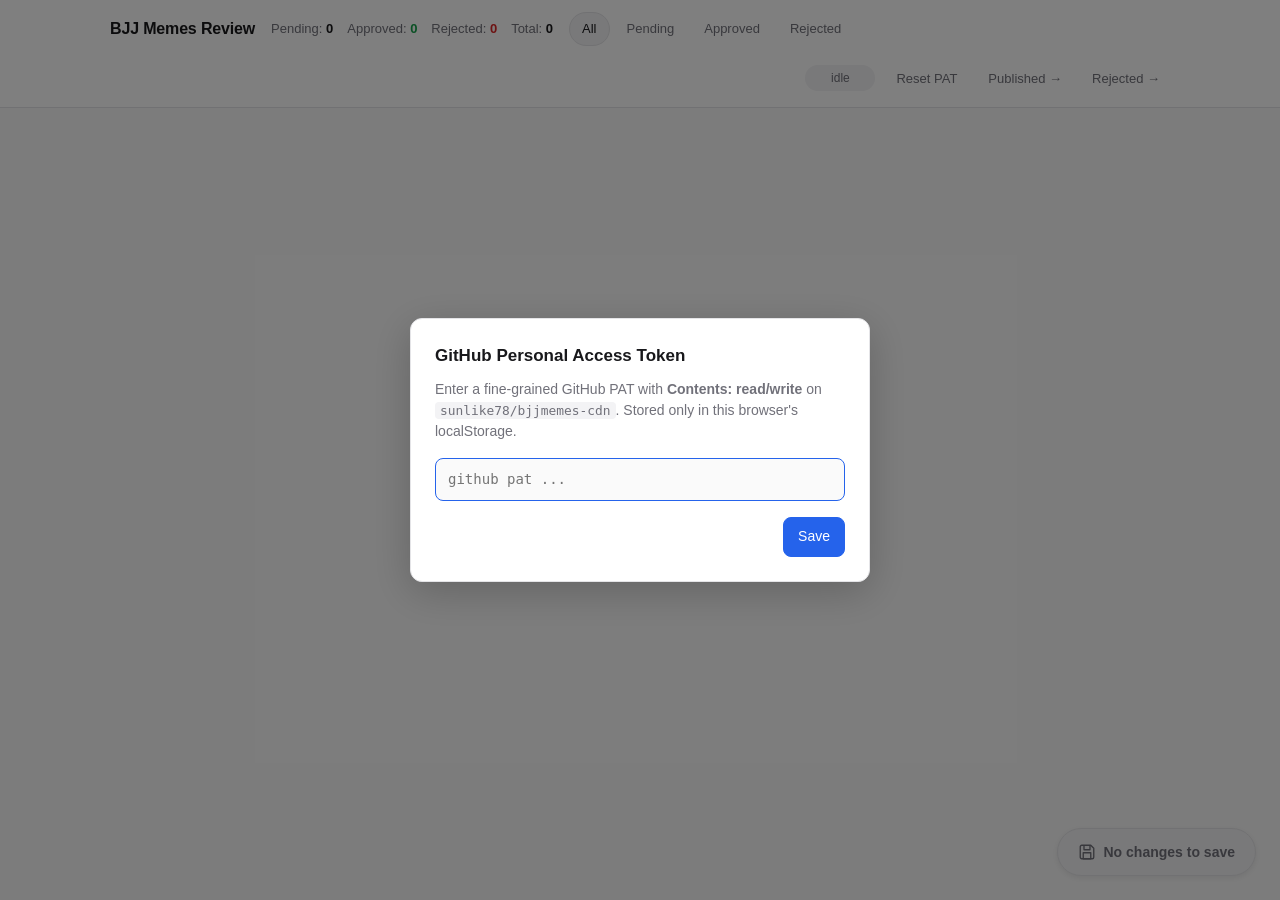
==== docs/index.html @ 1871d7b3 "review gallery: explicit Save button + Published/Rejected pages - index.html/app.js: remove 1.5s aut" ====
<!DOCTYPE html>
<html lang="en">
<head>
<meta charset="UTF-8" />
<meta name="viewport" content="width=device-width, initial-scale=1" />
<meta name="robots" content="noindex, nofollow" />
<title>BJJ Memes Review</title>
<link rel="stylesheet" href="style.css" />
</head>
<body>
<header class="topbar">
  <div class="topbar-inner">
    <h1 class="title">BJJ Memes Review</h1>

    <div class="counters" aria-live="polite">
      <span class="counter" data-counter="pending">Pending: <b id="count-pending">0</b></span>
      <span class="counter" data-counter="approved">Approved: <b id="count-approved">0</b></span>
      <span class="counter" data-counter="rejected">Rejected: <b id="count-rejected">0</b></span>
      <span class="counter" data-counter="total">Total: <b id="count-total">0</b></span>
    </div>

    <div class="filters" role="tablist" aria-label="Filter">
      <button class="filter-btn is-active" data-filter="all" type="button">All</button>
      <button class="filter-btn" data-filter="pending" type="button">Pending</button>
      <button class="filter-btn" data-filter="approved" type="button">Approved</button>
      <button class="filter-btn" data-filter="rejected" type="button">Rejected</button>
    </div>

    <div class="topbar-right">
      <span id="save-status" class="save-status" aria-live="polite">idle</span>
      <button id="reset-pat" class="btn btn-ghost" type="button">Reset PAT</button>
      <a class="nav-link" href="published.html">Published &rarr;</a>
      <a class="nav-link" href="rejected.html">Rejected &rarr;</a>
    </div>
  </div>
</header>

<!-- Floating Save button (FAB) -->
<button id="save-fab" class="save-fab" type="button" disabled aria-live="polite">
  <svg viewBox="0 0 24 24" width="18" height="18" aria-hidden="true">
    <path d="M5 3h12l4 4v12a2 2 0 0 1-2 2H5a2 2 0 0 1-2-2V5a2 2 0 0 1 2-2z"
          fill="none" stroke="currentColor" stroke-width="1.8" stroke-linejoin="round"/>
    <path d="M8 3v6h8V3" fill="none" stroke="currentColor" stroke-width="1.8" stroke-linejoin="round"/>
    <rect x="7" y="13" width="10" height="8" fill="none" stroke="currentColor" stroke-width="1.8" stroke-linejoin="round"/>
  </svg>
  <span id="save-fab-label">No changes to save</span>
</button>

<main id="gallery" class="gallery" aria-live="polite">
  <div class="empty-state" id="empty-state" hidden>
    <p>Loading...</p>
  </div>
</main>

<!-- PAT prompt modal -->
<div id="pat-modal" class="modal" hidden aria-modal="true" role="dialog" aria-labelledby="pat-modal-title">
  <div class="modal-backdrop"></div>
  <div class="modal-card">
    <h2 id="pat-modal-title">GitHub Personal Access Token</h2>
    <p class="modal-body">
      Enter a fine-grained GitHub PAT with <b>Contents: read/write</b>
      on <code>sunlike78/bjjmemes-cdn</code>. Stored only in this browser's localStorage.
    </p>
    <form id="pat-form" autocomplete="off">
      <input type="password" id="pat-input" name="pat" placeholder="github_pat_..." required autocomplete="new-password" spellcheck="false" />
      <div class="modal-actions">
        <button class="btn btn-primary" type="submit">Save</button>
      </div>
    </form>
  </div>
</div>

<!-- Row template -->
<template id="row-template">
  <article class="row" data-id="">
    <div class="row-image">
      <a class="thumb-link" target="_blank" rel="noopener">
        <img class="thumb" loading="lazy" alt="" />
      </a>
    </div>
    <div class="row-body">
      <div class="row-meta">
        <span class="category-badge"></span>
        <span class="status-pill" data-status="pending">
          <span class="status-glyph"></span>
          <span class="status-label"></span>
        </span>
        <span class="row-id"></span>
      </div>
      <pre class="caption"></pre>
      <details class="explanation">
        <summary>Explanation</summary>
        <div class="explanation-body"></div>
      </details>
      <label class="comment-label">
        <span class="sr-only">Comment</span>
        <textarea class="comment" rows="1" placeholder="Comment (optional)"></textarea>
      </label>
      <div class="actions">
        <button class="btn btn-approve" type="button">
          <svg viewBox="0 0 24 24" width="16" height="16" aria-hidden="true"><path d="M5 12l5 5L20 7" fill="none" stroke="currentColor" stroke-width="2.5" stroke-linecap="round" stroke-linejoin="round"/></svg>
          Approve
        </button>
        <button class="btn btn-reject" type="button">
          <svg viewBox="0 0 24 24" width="16" height="16" aria-hidden="true"><path d="M6 6l12 12M18 6L6 18" fill="none" stroke="currentColor" stroke-width="2.5" stroke-linecap="round" stroke-linejoin="round"/></svg>
          Reject
        </button>
      </div>
    </div>
  </article>
</template>

<template id="broken-row-template">
  <article class="row row-broken">
    <div class="row-body">
      <div class="row-meta">
        <span class="status-pill" data-status="broken"><span class="status-glyph">!</span><span class="status-label">broken</span></span>
        <span class="row-id"></span>
      </div>
      <p class="broken-msg">This meme record is malformed and cannot be reviewed.</p>
    </div>
  </article>
</template>

<script type="module" src="app.js"></script>
</body>
</html>
---- docs/style.css ----
:root {
  --bg: #fafafa;
  --surface: #ffffff;
  --surface-2: #f3f3f5;
  --border: #e4e4e7;
  --text: #18181b;
  --text-muted: #71717a;
  --text-faint: #a1a1aa;
  --accent: #2563eb;
  --approve: #16a34a;
  --approve-bg: #dcfce7;
  --reject: #dc2626;
  --reject-bg: #fee2e2;
  --pending: #71717a;
  --pending-bg: #e4e4e7;
  --danger: #dc2626;
  --shadow: 0 1px 3px rgba(0,0,0,0.06), 0 1px 2px rgba(0,0,0,0.04);
  --radius: 10px;
  --row-gap: 28px;
}

@media (prefers-color-scheme: dark) {
  :root {
    --bg: #0b0b0d;
    --surface: #15151a;
    --surface-2: #1e1e24;
    --border: #2a2a32;
    --text: #e6e6ea;
    --text-muted: #9a9aa3;
    --text-faint: #6b6b74;
    --accent: #60a5fa;
    --approve: #4ade80;
    --approve-bg: #14351f;
    --reject: #f87171;
    --reject-bg: #3a1414;
    --pending: #9a9aa3;
    --pending-bg: #2a2a32;
    --shadow: 0 1px 3px rgba(0,0,0,0.5);
  }
}

* { box-sizing: border-box; }
html, body { margin: 0; padding: 0; }
body {
  font-family: -apple-system, BlinkMacSystemFont, "Segoe UI", Roboto, Helvetica, Arial, sans-serif;
  background: var(--bg);
  color: var(--text);
  line-height: 1.5;
  -webkit-font-smoothing: antialiased;
}

.sr-only {
  position: absolute; width: 1px; height: 1px; padding: 0; margin: -1px;
  overflow: hidden; clip: rect(0,0,0,0); white-space: nowrap; border: 0;
}

/* Top bar */
.topbar {
  position: sticky;
  top: 0;
  z-index: 50;
  background: color-mix(in srgb, var(--surface) 92%, transparent);
  backdrop-filter: saturate(180%) blur(8px);
  -webkit-backdrop-filter: saturate(180%) blur(8px);
  border-bottom: 1px solid var(--border);
}
.topbar-inner {
  max-width: 1100px;
  margin: 0 auto;
  padding: 12px 20px;
  display: flex;
  align-items: center;
  flex-wrap: wrap;
  gap: 16px;
}
.title {
  margin: 0;
  font-size: 16px;
  font-weight: 600;
  letter-spacing: -0.01em;
}
.counters {
  display: flex;
  gap: 14px;
  font-size: 13px;
  color: var(--text-muted);
  flex-wrap: wrap;
}
.counter b { color: var(--text); font-weight: 600; }
.counter[data-counter="approved"] b { color: var(--approve); }
.counter[data-counter="rejected"] b { color: var(--reject); }

.filters { display: flex; gap: 4px; }
.filter-btn {
  font: inherit;
  font-size: 13px;
  padding: 6px 12px;
  background: transparent;
  color: var(--text-muted);
  border: 1px solid transparent;
  border-radius: 999px;
  cursor: pointer;
  min-height: 32px;
}
.filter-btn:hover { background: var(--surface-2); color: var(--text); }
.filter-btn.is-active {
  background: var(--surface-2);
  color: var(--text);
  border-color: var(--border);
}

.topbar-right {
  margin-left: auto;
  display: flex;
  align-items: center;
  gap: 10px;
}

.save-status {
  font-size: 12px;
  color: var(--text-muted);
  font-variant-numeric: tabular-nums;
  padding: 4px 10px;
  background: var(--surface-2);
  border-radius: 999px;
  min-width: 70px;
  text-align: center;
}
.save-status[data-state="saved"] { color: var(--approve); }
.save-status[data-state="saving"] { color: var(--accent); }
.save-status[data-state="offline"] { color: var(--text-muted); }
.save-status[data-state="error"] { color: var(--reject); }

/* Buttons */
.btn {
  font: inherit;
  font-size: 14px;
  font-weight: 500;
  border-radius: 8px;
  border: 1px solid var(--border);
  background: var(--surface);
  color: var(--text);
  padding: 8px 14px;
  min-height: 40px;
  display: inline-flex;
  align-items: center;
  gap: 6px;
  cursor: pointer;
  transition: background 0.12s, border-color 0.12s, color 0.12s;
}
.btn:hover { background: var(--surface-2); }
.btn:active { transform: translateY(1px); }
.btn:disabled { opacity: 0.55; cursor: not-allowed; }
.btn-primary {
  background: var(--accent);
  color: #fff;
  border-color: var(--accent);
}
.btn-primary:hover { filter: brightness(1.05); background: var(--accent); }
.btn-ghost {
  background: transparent;
  border-color: transparent;
  color: var(--text-muted);
  min-height: 32px;
  padding: 6px 10px;
  font-size: 13px;
}
.btn-ghost:hover { background: var(--surface-2); color: var(--text); }

/* Gallery */
.gallery {
  max-width: 1100px;
  margin: 0 auto;
  padding: 24px 20px 120px;
  display: flex;
  flex-direction: column;
  gap: var(--row-gap);
}
.empty-state {
  padding: 64px 20px;
  text-align: center;
  color: var(--text-muted);
  background: var(--surface);
  border: 1px solid var(--border);
  border-radius: var(--radius);
}
.empty-state code {
  background: var(--surface-2);
  padding: 2px 6px;
  border-radius: 4px;
  font-size: 0.9em;
}

/* Row */
.row {
  display: grid;
  grid-template-columns: 35% 65%;
  gap: 24px;
  background: var(--surface);
  border: 1px solid var(--border);
  border-radius: var(--radius);
  padding: 18px;
  box-shadow: var(--shadow);
}
.row[data-status="approved"] { border-left: 3px solid var(--approve); }
.row[data-status="rejected"] { border-left: 3px solid var(--reject); }
.row[data-hidden="true"] { display: none; }

.row-image {
  align-self: start;
}
.thumb-link {
  display: block;
  border-radius: 8px;
  overflow: hidden;
  background: var(--surface-2);
  aspect-ratio: 1 / 1;
}
.thumb {
  width: 100%;
  height: 100%;
  object-fit: cover;
  display: block;
  transition: transform 0.2s;
}
.thumb-link:hover .thumb { transform: scale(1.02); }

.row-body {
  min-width: 0;
  display: flex;
  flex-direction: column;
  gap: 12px;
}
.row-meta {
  display: flex;
  align-items: center;
  gap: 10px;
  flex-wrap: wrap;
}
.category-badge {
  font-size: 11px;
  text-transform: uppercase;
  letter-spacing: 0.04em;
  color: var(--text-muted);
  background: var(--surface-2);
  padding: 3px 8px;
  border-radius: 4px;
  font-weight: 500;
}
.category-badge:empty { display: none; }
.row-id {
  font-size: 11px;
  color: var(--text-faint);
  font-family: ui-monospace, SFMono-Regular, "SF Mono", Menlo, Consolas, monospace;
  margin-left: auto;
}

.status-pill {
  display: inline-flex;
  align-items: center;
  gap: 4px;
  font-size: 12px;
  font-weight: 500;
  padding: 3px 10px;
  border-radius: 999px;
  background: var(--pending-bg);
  color: var(--pending);
  text-transform: lowercase;
}
.status-pill[data-status="approved"] { background: var(--approve-bg); color: var(--approve); }
.status-pill[data-status="rejected"] { background: var(--reject-bg); color: var(--reject); }
.status-pill[data-status="broken"] { background: var(--reject-bg); color: var(--reject); }
.status-glyph { font-weight: 700; line-height: 1; }

.caption {
  font-family: ui-monospace, SFMono-Regular, "SF Mono", Menlo, Consolas, monospace;
  font-size: 13px;
  white-space: pre-wrap;
  word-break: break-word;
  margin: 0;
  padding: 12px 14px;
  background: var(--surface-2);
  border-radius: 8px;
  line-height: 1.55;
}
.caption .hashtag { color: var(--text-faint); }

.explanation {
  font-size: 13px;
  color: var(--text-muted);
}
.explanation summary {
  cursor: pointer;
  color: var(--text-muted);
  user-select: none;
  padding: 4px 0;
  min-height: 32px;
  display: inline-flex;
  align-items: center;
}
.explanation summary:hover { color: var(--text); }
.explanation-body {
  padding: 8px 0 4px;
  color: var(--text);
  line-height: 1.55;
  white-space: pre-wrap;
}

.comment-label { display: block; }
.comment {
  width: 100%;
  font: inherit;
  font-size: 14px;
  padding: 10px 12px;
  border: 1px solid var(--border);
  border-radius: 8px;
  background: var(--surface);
  color: var(--text);
  resize: none;
  overflow: hidden;
  min-height: 40px;
  line-height: 1.5;
  transition: border-color 0.12s;
}
.comment:focus {
  outline: none;
  border-color: var(--accent);
}

.actions {
  display: flex;
  gap: 8px;
  flex-wrap: wrap;
}
.btn-approve {
  border-color: color-mix(in srgb, var(--approve) 30%, var(--border));
  color: var(--approve);
}
.btn-approve:hover { background: var(--approve-bg); }
.btn-approve.is-active {
  background: var(--approve);
  color: #fff;
  border-color: var(--approve);
}
.btn-reject {
  border-color: color-mix(in srgb, var(--reject) 30%, var(--border));
  color: var(--reject);
}
.btn-reject:hover { background: var(--reject-bg); }
.btn-reject.is-active {
  background: var(--reject);
  color: #fff;
  border-color: var(--reject);
}

.row-broken { grid-template-columns: 1fr; }
.broken-msg { color: var(--reject); font-size: 14px; margin: 0; }

/* Mobile */
@media (max-width: 720px) {
  .topbar-inner { padding: 10px 14px; gap: 10px; }
  .title { flex-basis: 100%; font-size: 15px; }
  .counters { font-size: 12px; gap: 10px; flex-basis: 100%; }
  .topbar-right { margin-left: 0; }
  .gallery { padding: 16px 14px 60px; gap: 20px; }
  .row {
    grid-template-columns: 1fr;
    padding: 14px;
    gap: 14px;
  }
  .row-id { margin-left: 0; }
  .thumb-link { max-width: 420px; margin: 0 auto; }
}

/* Modal */
.modal {
  position: fixed;
  inset: 0;
  z-index: 100;
  display: flex;
  align-items: center;
  justify-content: center;
  padding: 20px;
}
.modal[hidden] { display: none; }
.modal-backdrop {
  position: absolute;
  inset: 0;
  background: rgba(0,0,0,0.5);
}
.modal-card {
  position: relative;
  background: var(--surface);
  border: 1px solid var(--border);
  border-radius: 12px;
  padding: 24px;
  max-width: 460px;
  width: 100%;
  box-shadow: 0 10px 40px rgba(0,0,0,0.2);
}
.modal-card h2 { margin: 0 0 10px; font-size: 17px; }
.modal-body { margin: 0 0 16px; color: var(--text-muted); font-size: 14px; }
.modal-body code { background: var(--surface-2); padding: 1px 5px; border-radius: 4px; font-size: 0.92em; }
#pat-input {
  width: 100%;
  padding: 10px 12px;
  font: inherit;
  font-size: 14px;
  font-family: ui-monospace, SFMono-Regular, "SF Mono", Menlo, Consolas, monospace;
  border: 1px solid var(--border);
  border-radius: 8px;
  background: var(--bg);
  color: var(--text);
}
#pat-input:focus { outline: none; border-color: var(--accent); }
.modal-actions {
  display: flex;
  justify-content: flex-end;
  gap: 8px;
  margin-top: 16px;
}

/* ------ Nav links in header ------ */
.nav-link {
  font-size: 13px;
  color: var(--text-muted);
  text-decoration: none;
  padding: 6px 10px;
  border-radius: 6px;
  min-height: 32px;
  display: inline-flex;
  align-items: center;
}
.nav-link:hover { background: var(--surface-2); color: var(--text); }

/* ------ Floating Save button ------ */
.save-fab {
  position: fixed;
  right: 24px;
  bottom: 24px;
  z-index: 80;
  font: inherit;
  font-size: 14px;
  font-weight: 600;
  padding: 12px 20px;
  min-height: 48px;
  border-radius: 999px;
  border: 1px solid var(--accent);
  background: var(--accent);
  color: #fff;
  cursor: pointer;
  display: inline-flex;
  align-items: center;
  gap: 8px;
  box-shadow: 0 6px 20px rgba(0,0,0,0.22), 0 2px 6px rgba(0,0,0,0.14);
  transition: transform 0.12s, filter 0.12s, background 0.12s, border-color 0.12s, opacity 0.12s;
}
.save-fab:hover:not(:disabled) { filter: brightness(1.05); transform: translateY(-1px); }
.save-fab:active:not(:disabled) { transform: translateY(0); }
.save-fab:disabled {
  background: var(--surface-2);
  color: var(--text-muted);
  border-color: var(--border);
  box-shadow: 0 2px 6px rgba(0,0,0,0.08);
  cursor: not-allowed;
}
.save-fab[data-state="saving"] {
  background: var(--surface-2);
  color: var(--accent);
  border-color: var(--accent);
}
.save-fab[data-state="offline"] {
  background: var(--pending-bg);
  color: var(--text-muted);
  border-color: var(--border);
}

.save-status[data-state="dirty"] { color: var(--accent); }

@media (max-width: 720px) {
  .save-fab {
    right: 12px;
    bottom: 12px;
    padding: 10px 14px;
    font-size: 13px;
    min-height: 44px;
  }
}

/* ------ Grid layout shared by published.html / rejected.html ------ */
.gallery-grid {
  display: grid;
  grid-template-columns: repeat(2, minmax(0, 1fr));
  gap: 24px;
}
@media (max-width: 820px) {
  .gallery-grid { grid-template-columns: 1fr; gap: 18px; }
}

/* ------ Card (used by published + rejected pages) ------ */
.card {
  background: var(--surface);
  border: 1px solid var(--border);
  border-radius: var(--radius);
  box-shadow: var(--shadow);
  overflow: hidden;
  display: flex;
  flex-direction: column;
}
.card-thumb-link {
  display: block;
  background: var(--surface-2);
  aspect-ratio: 1 / 1;
  overflow: hidden;
}
.card-thumb {
  width: 100%;
  height: 100%;
  object-fit: cover;
  display: block;
  transition: transform 0.2s;
}
.card-thumb-link:hover .card-thumb { transform: scale(1.02); }
.card-body {
  padding: 14px 16px 16px;
  display: flex;
  flex-direction: column;
  gap: 10px;
  min-width: 0;
}
.card-meta {
  display: flex;
  align-items: center;
  gap: 10px;
  flex-wrap: wrap;
}
.card-posted,
.card-rejected-at {
  font-size: 12px;
  color: var(--text-muted);
}
.card-rejected { border-left: 3px solid var(--reject); }

.card-links {
  display: flex;
  align-items: center;
  gap: 12px;
  flex-wrap: wrap;
  font-size: 12px;
  color: var(--text-muted);
}
.permalink {
  display: inline-flex;
  align-items: center;
  gap: 5px;
  color: var(--accent);
  text-decoration: none;
  font-weight: 500;
}
.permalink:hover { text-decoration: underline; }
.card-id {
  font-family: ui-monospace, SFMono-Regular, "SF Mono", Menlo, Consolas, monospace;
  font-size: 11px;
  color: var(--text-faint);
  margin-left: auto;
}

.caption-collapsible {
  cursor: text;
  max-height: none;
}
.caption-collapsible[data-collapsed="true"] {
  display: -webkit-box;
  -webkit-line-clamp: 2;
  -webkit-box-orient: vertical;
  overflow: hidden;
  cursor: pointer;
}
.caption-toggle {
  align-self: flex-start;
  font-size: 12px;
  padding: 4px 8px;
  min-height: 28px;
}

/* ------ Rejection comment box ------ */
.rejection-box {
  background: var(--reject-bg);
  border: 1px solid color-mix(in srgb, var(--reject) 40%, var(--border));
  border-left: 3px solid var(--reject);
  border-radius: 8px;
  padding: 10px 12px;
  color: var(--reject);
}
.rejection-label {
  font-size: 11px;
  text-transform: uppercase;
  letter-spacing: 0.05em;
  font-weight: 600;
  color: var(--reject);
  opacity: 0.85;
  margin-bottom: 4px;
}
.rejection-text {
  font-size: 13px;
  color: var(--text);
  white-space: pre-wrap;
  word-break: break-word;
}

/* ------ History / timeline ------ */
.history { font-size: 13px; color: var(--text-muted); }
.history summary {
  cursor: pointer;
  color: var(--text-muted);
  user-select: none;
  padding: 4px 0;
  min-height: 32px;
  display: inline-flex;
  align-items: center;
}
.history summary:hover { color: var(--text); }

.timeline {
  list-style: none;
  padding: 10px 0 4px 4px;
  margin: 0;
  position: relative;
}
.timeline::before {
  content: "";
  position: absolute;
  left: 9px;
  top: 14px;
  bottom: 6px;
  width: 2px;
  background: var(--border);
  border-radius: 1px;
}
.timeline-item {
  position: relative;
  padding: 6px 0 10px 28px;
  min-height: 28px;
}
.timeline-dot {
  position: absolute;
  left: 4px;
  top: 10px;
  width: 12px;
  height: 12px;
  border-radius: 50%;
  background: var(--surface);
  border: 2px solid var(--pending);
  box-sizing: border-box;
  z-index: 1;
}
.timeline-item[data-event="generated"] .timeline-dot { border-color: var(--accent); }
.timeline-item[data-event="approved_by_user"] .timeline-dot { border-color: var(--approve); background: var(--approve); }
.timeline-item[data-event="rejected_by_user"] .timeline-dot { border-color: var(--reject); background: var(--reject); }
.timeline-item[data-event="posted"] .timeline-dot { border-color: var(--accent); background: var(--accent); }
.timeline-item[data-event="failed"] .timeline-dot { border-color: var(--reject); }

.timeline-body { display: flex; flex-direction: column; gap: 2px; }
.timeline-row {
  display: flex;
  gap: 8px;
  align-items: baseline;
  flex-wrap: wrap;
}
.timeline-event { color: var(--text); font-weight: 500; font-size: 13px; }
.timeline-rel { color: var(--text-faint); font-size: 12px; }
.timeline-ts {
  font-family: ui-monospace, SFMono-Regular, "SF Mono", Menlo, Consolas, monospace;
  font-size: 11px;
  color: var(--text-faint);
}
.timeline-extra {
  font-size: 12px;
  color: var(--text-muted);
  white-space: pre-wrap;
  word-break: break-word;
}
.timeline-extra:empty { display: none; }
.timeline-empty {
  list-style: none;
  padding: 6px 0 6px 28px;
  color: var(--text-faint);
  font-size: 12px;
}
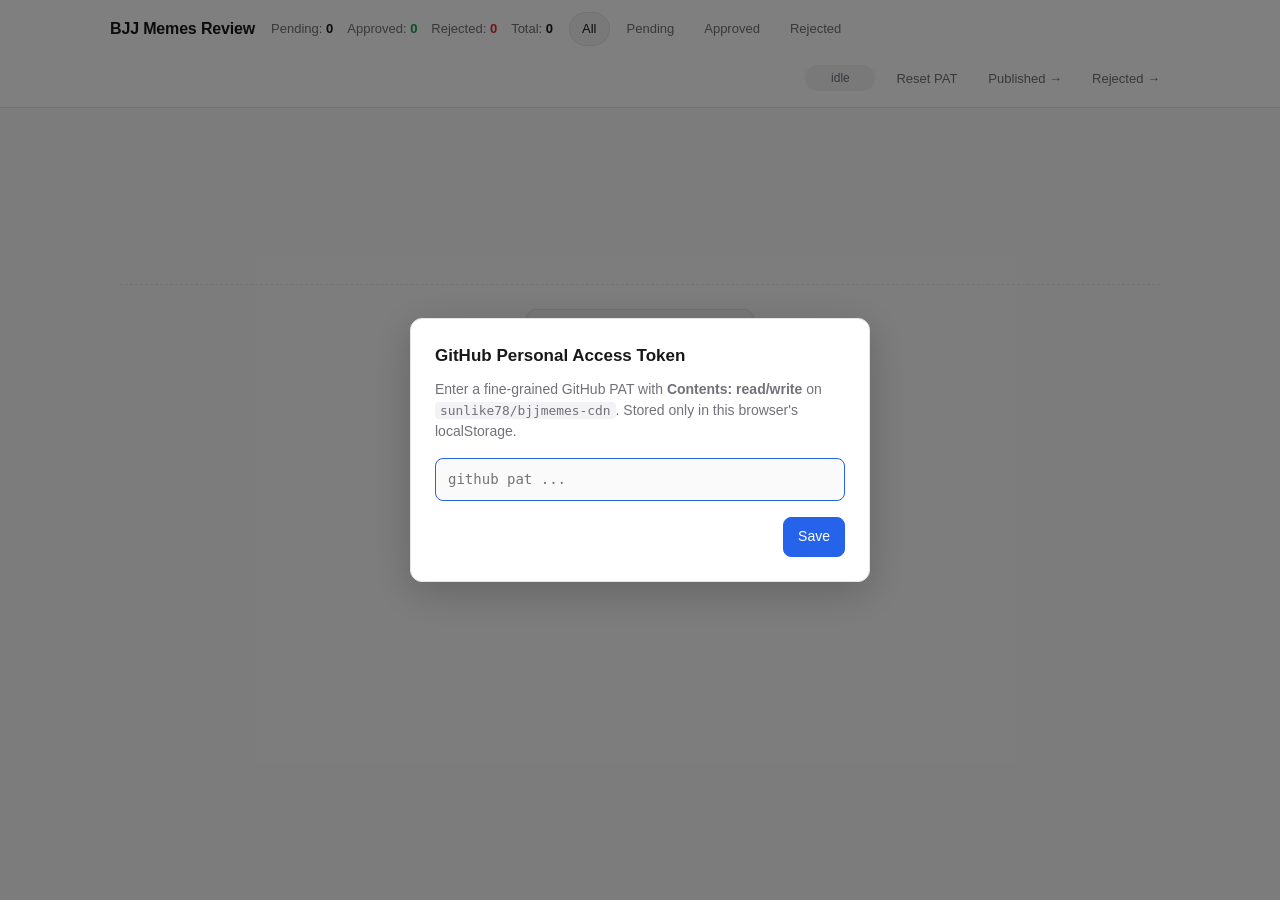
==== commit 935f3877: "review: inline Save button at bottom of list (no longer floating)" ====
--- a/docs/index.html
+++ b/docs/index.html
@@ -35,22 +35,24 @@
   </div>
 </header>
 
-<!-- Floating Save button (FAB) -->
-<button id="save-fab" class="save-fab" type="button" disabled aria-live="polite">
-  <svg viewBox="0 0 24 24" width="18" height="18" aria-hidden="true">
-    <path d="M5 3h12l4 4v12a2 2 0 0 1-2 2H5a2 2 0 0 1-2-2V5a2 2 0 0 1 2-2z"
-          fill="none" stroke="currentColor" stroke-width="1.8" stroke-linejoin="round"/>
-    <path d="M8 3v6h8V3" fill="none" stroke="currentColor" stroke-width="1.8" stroke-linejoin="round"/>
-    <rect x="7" y="13" width="10" height="8" fill="none" stroke="currentColor" stroke-width="1.8" stroke-linejoin="round"/>
-  </svg>
-  <span id="save-fab-label">No changes to save</span>
-</button>
-
 <main id="gallery" class="gallery" aria-live="polite">
   <div class="empty-state" id="empty-state" hidden>
     <p>Loading...</p>
   </div>
 </main>
+
+<!-- Inline Save button — appears at the bottom of the list -->
+<section class="save-bar" aria-live="polite">
+  <button id="save-fab" class="save-inline-btn" type="button" disabled>
+    <svg viewBox="0 0 24 24" width="20" height="20" aria-hidden="true">
+      <path d="M5 3h12l4 4v12a2 2 0 0 1-2 2H5a2 2 0 0 1-2-2V5a2 2 0 0 1 2-2z"
+            fill="none" stroke="currentColor" stroke-width="1.8" stroke-linejoin="round"/>
+      <path d="M8 3v6h8V3" fill="none" stroke="currentColor" stroke-width="1.8" stroke-linejoin="round"/>
+      <rect x="7" y="13" width="10" height="8" fill="none" stroke="currentColor" stroke-width="1.8" stroke-linejoin="round"/>
+    </svg>
+    <span id="save-fab-label">No changes to save</span>
+  </button>
+</section>
 
 <!-- PAT prompt modal -->
 <div id="pat-modal" class="modal" hidden aria-modal="true" role="dialog" aria-labelledby="pat-modal-title">
--- a/docs/style.css
+++ b/docs/style.css
@@ -433,43 +433,47 @@
 }
 .nav-link:hover { background: var(--surface-2); color: var(--text); }
 
-/* ------ Floating Save button ------ */
-.save-fab {
-  position: fixed;
-  right: 24px;
-  bottom: 24px;
-  z-index: 80;
+/* ------ Inline Save bar (at bottom of list) ------ */
+.save-bar {
+  max-width: 1040px;
+  margin: 32px auto 64px;
+  padding: 24px;
+  display: flex;
+  justify-content: center;
+  border-top: 1px dashed var(--border);
+}
+.save-inline-btn {
   font: inherit;
-  font-size: 14px;
+  font-size: 15px;
   font-weight: 600;
-  padding: 12px 20px;
-  min-height: 48px;
-  border-radius: 999px;
+  padding: 14px 28px;
+  min-height: 52px;
+  border-radius: 10px;
   border: 1px solid var(--accent);
   background: var(--accent);
   color: #fff;
   cursor: pointer;
   display: inline-flex;
   align-items: center;
-  gap: 8px;
-  box-shadow: 0 6px 20px rgba(0,0,0,0.22), 0 2px 6px rgba(0,0,0,0.14);
-  transition: transform 0.12s, filter 0.12s, background 0.12s, border-color 0.12s, opacity 0.12s;
-}
-.save-fab:hover:not(:disabled) { filter: brightness(1.05); transform: translateY(-1px); }
-.save-fab:active:not(:disabled) { transform: translateY(0); }
-.save-fab:disabled {
+  gap: 10px;
+  box-shadow: 0 2px 8px rgba(0,0,0,0.18);
+  transition: transform 0.12s, filter 0.12s, background 0.12s, border-color 0.12s;
+}
+.save-inline-btn:hover:not(:disabled) { filter: brightness(1.05); transform: translateY(-1px); }
+.save-inline-btn:active:not(:disabled) { transform: translateY(0); }
+.save-inline-btn:disabled {
   background: var(--surface-2);
   color: var(--text-muted);
   border-color: var(--border);
-  box-shadow: 0 2px 6px rgba(0,0,0,0.08);
+  box-shadow: 0 1px 4px rgba(0,0,0,0.06);
   cursor: not-allowed;
 }
-.save-fab[data-state="saving"] {
+.save-inline-btn[data-state="saving"] {
   background: var(--surface-2);
   color: var(--accent);
   border-color: var(--accent);
 }
-.save-fab[data-state="offline"] {
+.save-inline-btn[data-state="offline"] {
   background: var(--pending-bg);
   color: var(--text-muted);
   border-color: var(--border);
@@ -478,12 +482,13 @@
 .save-status[data-state="dirty"] { color: var(--accent); }
 
 @media (max-width: 720px) {
-  .save-fab {
-    right: 12px;
-    bottom: 12px;
-    padding: 10px 14px;
-    font-size: 13px;
-    min-height: 44px;
+  .save-bar { margin: 20px auto 40px; padding: 16px; }
+  .save-inline-btn {
+    padding: 12px 20px;
+    font-size: 14px;
+    min-height: 46px;
+    width: 100%;
+    justify-content: center;
   }
 }
 
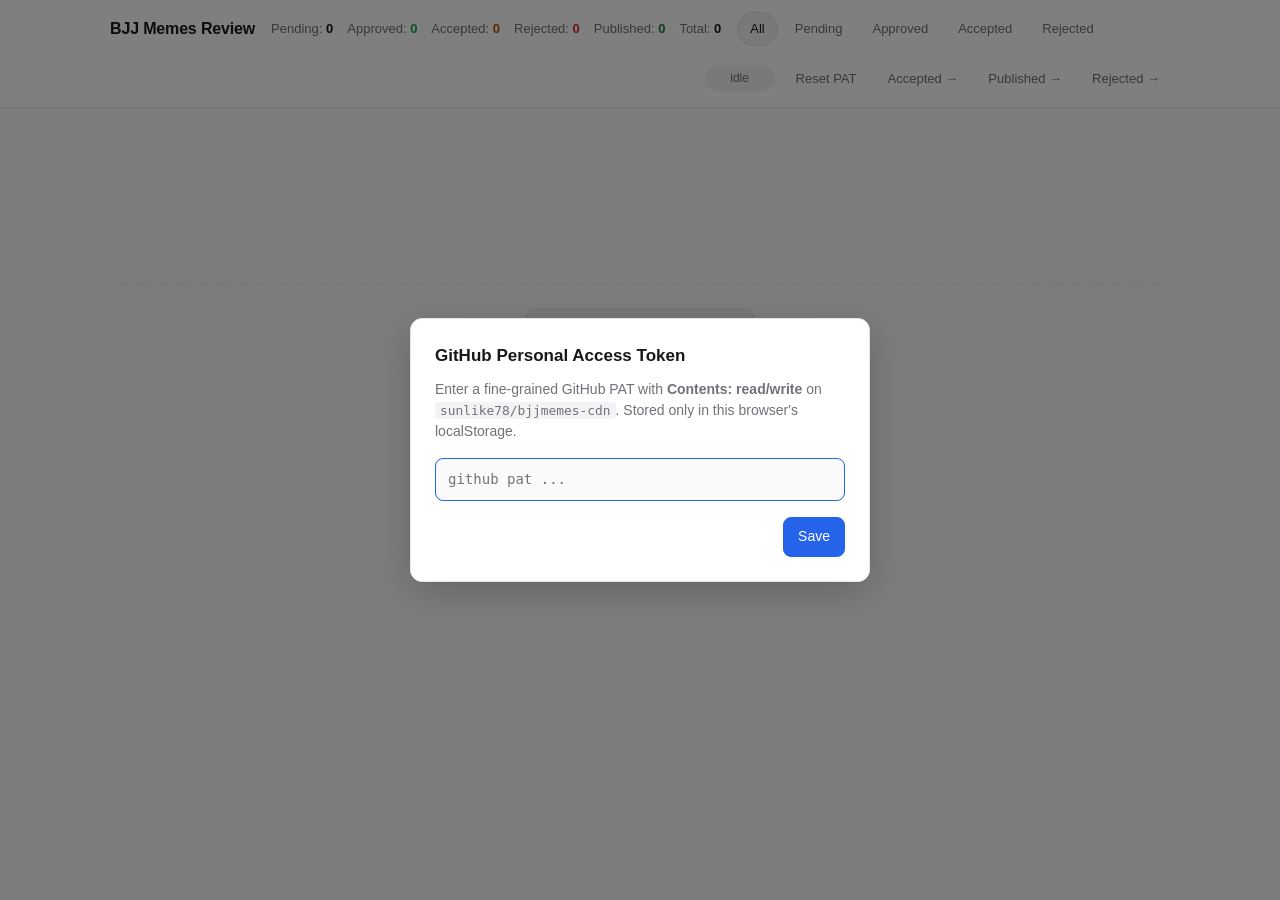
==== commit cbcfc6fa: "fix(review): persist status after review_apply + new Accepted page Page 1 used to collapse every act" ====
--- a/docs/index.html
+++ b/docs/index.html
@@ -15,7 +15,9 @@
     <div class="counters" aria-live="polite">
       <span class="counter" data-counter="pending">Pending: <b id="count-pending">0</b></span>
       <span class="counter" data-counter="approved">Approved: <b id="count-approved">0</b></span>
+      <span class="counter" data-counter="accepted">Accepted: <b id="count-accepted">0</b></span>
       <span class="counter" data-counter="rejected">Rejected: <b id="count-rejected">0</b></span>
+      <span class="counter" data-counter="published">Published: <b id="count-published">0</b></span>
       <span class="counter" data-counter="total">Total: <b id="count-total">0</b></span>
     </div>
 
@@ -23,12 +25,15 @@
       <button class="filter-btn is-active" data-filter="all" type="button">All</button>
       <button class="filter-btn" data-filter="pending" type="button">Pending</button>
       <button class="filter-btn" data-filter="approved" type="button">Approved</button>
+      <button class="filter-btn" data-filter="accepted" type="button">Accepted</button>
       <button class="filter-btn" data-filter="rejected" type="button">Rejected</button>
+      <button class="filter-btn" data-filter="published" type="button" hidden>Published</button>
     </div>
 
     <div class="topbar-right">
       <span id="save-status" class="save-status" aria-live="polite">idle</span>
       <button id="reset-pat" class="btn btn-ghost" type="button">Reset PAT</button>
+      <a class="nav-link" href="accepted.html">Accepted &rarr;</a>
       <a class="nav-link" href="published.html">Published &rarr;</a>
       <a class="nav-link" href="rejected.html">Rejected &rarr;</a>
     </div>
@@ -108,6 +113,7 @@
           Reject
         </button>
       </div>
+      <div class="readonly-info" hidden></div>
     </div>
   </article>
 </template>
--- a/docs/style.css
+++ b/docs/style.css
@@ -11,6 +11,10 @@
   --approve-bg: #dcfce7;
   --reject: #dc2626;
   --reject-bg: #fee2e2;
+  --accepted: #b45309;
+  --accepted-bg: #fef3c7;
+  --published: #15803d;
+  --published-bg: #dcfce7;
   --pending: #71717a;
   --pending-bg: #e4e4e7;
   --danger: #dc2626;
@@ -33,6 +37,10 @@
     --approve-bg: #14351f;
     --reject: #f87171;
     --reject-bg: #3a1414;
+    --accepted: #fbbf24;
+    --accepted-bg: #3b2d0b;
+    --published: #4ade80;
+    --published-bg: #14351f;
     --pending: #9a9aa3;
     --pending-bg: #2a2a32;
     --shadow: 0 1px 3px rgba(0,0,0,0.5);
@@ -88,7 +96,9 @@
 }
 .counter b { color: var(--text); font-weight: 600; }
 .counter[data-counter="approved"] b { color: var(--approve); }
+.counter[data-counter="accepted"] b { color: var(--accepted); }
 .counter[data-counter="rejected"] b { color: var(--reject); }
+.counter[data-counter="published"] b { color: var(--published); }
 
 .filters { display: flex; gap: 4px; }
 .filter-btn {
@@ -202,8 +212,11 @@
   padding: 18px;
   box-shadow: var(--shadow);
 }
-.row[data-status="approved"] { border-left: 3px solid var(--approve); }
-.row[data-status="rejected"] { border-left: 3px solid var(--reject); }
+.row[data-status="approved"]  { border-left: 3px solid var(--approve); }
+.row[data-status="accepted"]  { border-left: 3px solid var(--accepted); }
+.row[data-status="rejected"]  { border-left: 3px solid var(--reject); }
+.row[data-status="published"] { border-left: 3px solid var(--published); }
+.row[data-editable="false"]   { opacity: 0.92; }
 .row[data-hidden="true"] { display: none; }
 
 .row-image {
@@ -267,9 +280,11 @@
   color: var(--pending);
   text-transform: lowercase;
 }
-.status-pill[data-status="approved"] { background: var(--approve-bg); color: var(--approve); }
-.status-pill[data-status="rejected"] { background: var(--reject-bg); color: var(--reject); }
-.status-pill[data-status="broken"] { background: var(--reject-bg); color: var(--reject); }
+.status-pill[data-status="approved"]  { background: var(--approve-bg);   color: var(--approve); }
+.status-pill[data-status="accepted"]  { background: var(--accepted-bg);  color: var(--accepted); }
+.status-pill[data-status="rejected"]  { background: var(--reject-bg);    color: var(--reject); }
+.status-pill[data-status="published"] { background: var(--published-bg); color: var(--published); }
+.status-pill[data-status="broken"]    { background: var(--reject-bg);    color: var(--reject); }
 .status-glyph { font-weight: 700; line-height: 1; }
 
 .caption {
@@ -613,6 +628,39 @@
   word-break: break-word;
 }
 
+/* ------ Stats row (Instagram insights on published cards) ------ */
+.stats-row {
+  display: flex;
+  align-items: center;
+  gap: 14px;
+  flex-wrap: wrap;
+  font-size: 13px;
+  color: var(--text-muted);
+  padding: 8px 10px;
+  background: var(--surface-2);
+  border-radius: 8px;
+}
+.stats-row[hidden] { display: none; }
+.stat-cell {
+  display: inline-flex;
+  align-items: center;
+  gap: 5px;
+  color: var(--text);
+  font-variant-numeric: tabular-nums;
+}
+.stat-cell svg { color: var(--text-muted); flex-shrink: 0; }
+.stat-num { font-weight: 500; }
+.stat-age {
+  margin-left: auto;
+  font-size: 12px;
+  color: var(--text-faint);
+}
+.stats-unavailable {
+  font-style: italic;
+  color: var(--text-faint);
+  font-size: 12px;
+}
+
 /* ------ History / timeline ------ */
 .history { font-size: 13px; color: var(--text-muted); }
 .history summary {
@@ -692,3 +740,66 @@
   color: var(--text-faint);
   font-size: 12px;
 }
+
+/* ------ Readonly info block for terminal rows on Page 1 ------ */
+.readonly-info[hidden] { display: none; }
+.readonly-info {
+  display: flex;
+  flex-direction: column;
+  gap: 6px;
+  font-size: 13px;
+}
+.readonly-link {
+  display: inline-flex;
+  align-items: center;
+  gap: 4px;
+  color: var(--accent);
+  text-decoration: none;
+  font-weight: 500;
+}
+.readonly-link:hover { text-decoration: underline; }
+.readonly-muted {
+  color: var(--text-muted);
+  font-size: 13px;
+}
+.readonly-info[data-status="accepted"] .readonly-muted { color: var(--accepted); }
+.readonly-reject-box {
+  background: var(--reject-bg);
+  border: 1px solid color-mix(in srgb, var(--reject) 30%, var(--border));
+  border-left: 3px solid var(--reject);
+  border-radius: 8px;
+  padding: 8px 10px;
+  color: var(--reject);
+}
+.readonly-reject-label {
+  font-size: 11px;
+  text-transform: uppercase;
+  letter-spacing: 0.05em;
+  font-weight: 600;
+  color: var(--reject);
+  opacity: 0.85;
+  margin-bottom: 2px;
+}
+.readonly-reject-text {
+  font-size: 13px;
+  color: var(--text);
+  white-space: pre-wrap;
+  word-break: break-word;
+}
+
+/* Terminal row: visually greyed comment/actions aren't visible, but keep
+   hover cursor neutral. The left border color carries the semantic state. */
+.row[data-editable="false"] .comment-label,
+.row[data-editable="false"] .actions { display: none; }
+
+/* ------ Accepted-page specific accents ------ */
+.card.card-accepted { border-left: 3px solid var(--accepted); }
+.card-queued-at { font-size: 12px; color: var(--accepted); font-weight: 500; }
+.post-window-hint {
+  font-size: 12px;
+  color: var(--text-muted);
+  padding: 4px 10px;
+  background: var(--accepted-bg);
+  color: var(--accepted);
+  border-radius: 999px;
+}
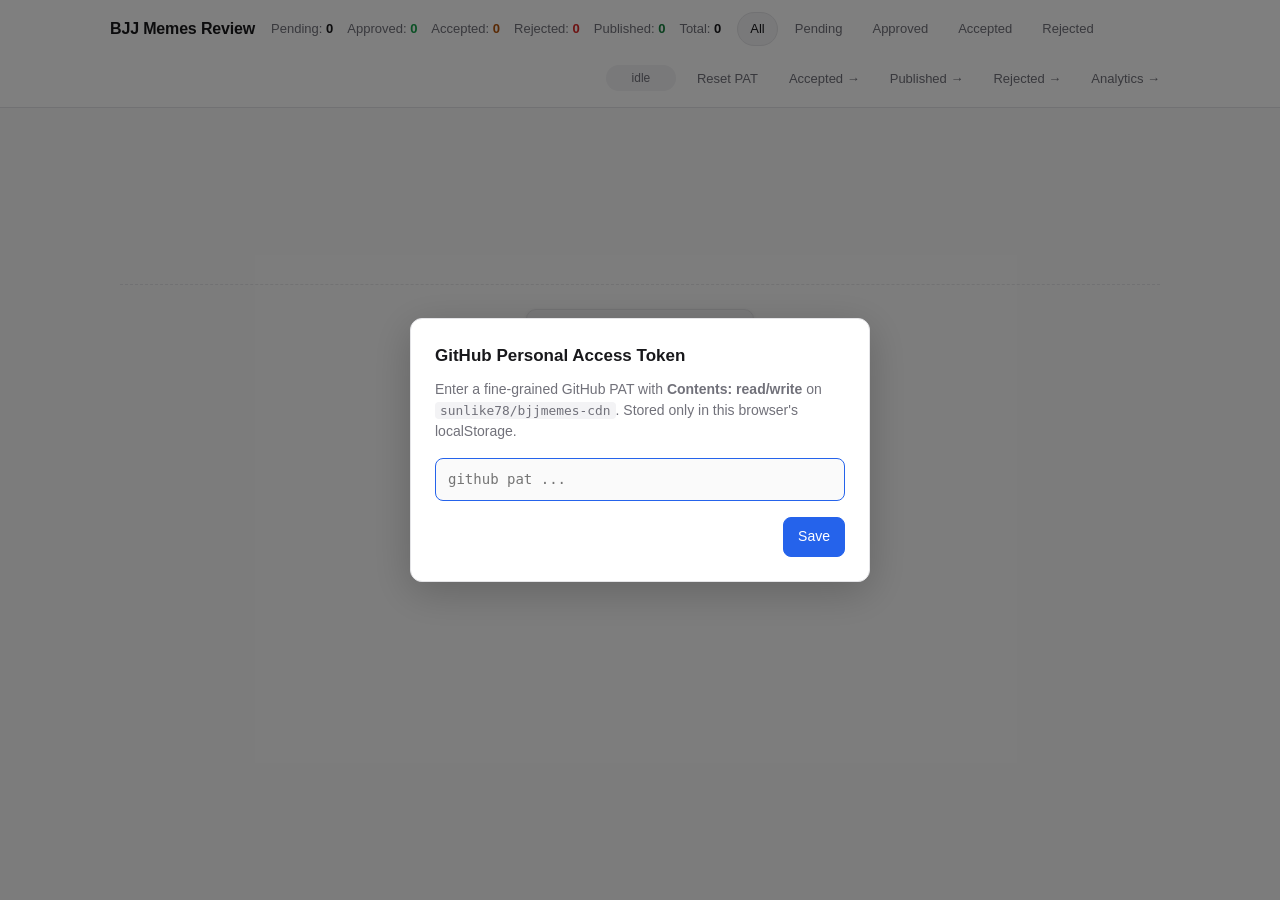
==== commit b9ef608f: "feat(analytics): add analytics dashboard + fix published stats row - New analytics.html / analytics." ====
--- a/docs/index.html
+++ b/docs/index.html
@@ -36,6 +36,7 @@
       <a class="nav-link" href="accepted.html">Accepted &rarr;</a>
       <a class="nav-link" href="published.html">Published &rarr;</a>
       <a class="nav-link" href="rejected.html">Rejected &rarr;</a>
+      <a class="nav-link" href="analytics.html">Analytics &rarr;</a>
     </div>
   </div>
 </header>
@@ -103,6 +104,14 @@
         <span class="sr-only">Comment</span>
         <textarea class="comment" rows="1" placeholder="Comment (optional)"></textarea>
       </label>
+      <div class="rating" role="radiogroup" aria-label="Quality rating (used for self-learning)">
+        <button type="button" class="star" data-value="1" aria-label="1 star">★</button>
+        <button type="button" class="star" data-value="2" aria-label="2 stars">★</button>
+        <button type="button" class="star" data-value="3" aria-label="3 stars">★</button>
+        <button type="button" class="star" data-value="4" aria-label="4 stars">★</button>
+        <button type="button" class="star" data-value="5" aria-label="5 stars">★</button>
+        <span class="rating-hint" aria-hidden="true">quality</span>
+      </div>
       <div class="actions">
         <button class="btn btn-approve" type="button">
           <svg viewBox="0 0 24 24" width="16" height="16" aria-hidden="true"><path d="M5 12l5 5L20 7" fill="none" stroke="currentColor" stroke-width="2.5" stroke-linecap="round" stroke-linejoin="round"/></svg>
--- a/docs/style.css
+++ b/docs/style.css
@@ -371,6 +371,57 @@
 .row-broken { grid-template-columns: 1fr; }
 .broken-msg { color: var(--reject); font-size: 14px; margin: 0; }
 
+/* Invalid-row highlight (set by validateBeforeSave) */
+.row[data-invalid="true"] {
+  border-color: var(--reject);
+  box-shadow: 0 0 0 2px color-mix(in srgb, var(--reject) 35%, transparent);
+}
+.row-invalid-msg {
+  color: var(--reject);
+  font-size: 13px;
+  font-weight: 500;
+  padding: 8px 12px;
+  background: var(--reject-bg);
+  border-radius: 6px;
+  margin-top: 4px;
+}
+
+/* Quality-rating stars (used for self-learning) */
+.rating {
+  display: flex;
+  align-items: center;
+  gap: 2px;
+  margin-top: 4px;
+}
+.rating[hidden] { display: none; }
+.rating .star {
+  appearance: none;
+  background: transparent;
+  border: none;
+  color: var(--text-faint);
+  font-size: 22px;
+  line-height: 1;
+  padding: 4px 2px;
+  cursor: pointer;
+  transition: color 0.1s, transform 0.08s;
+  min-width: 28px;
+  min-height: 28px;
+}
+.rating .star:hover { transform: scale(1.1); }
+.rating .star.is-filled { color: #f5b301; }
+.rating .star:focus-visible {
+  outline: 2px solid var(--accent);
+  outline-offset: 2px;
+  border-radius: 4px;
+}
+.rating-hint {
+  margin-left: 8px;
+  font-size: 11px;
+  text-transform: uppercase;
+  letter-spacing: 0.05em;
+  color: var(--text-faint);
+}
+
 /* Mobile */
 @media (max-width: 720px) {
   .topbar-inner { padding: 10px 14px; gap: 10px; }
@@ -803,3 +854,308 @@
   color: var(--accepted);
   border-radius: 999px;
 }
+
+/* ==========================================================
+   Analytics dashboard
+   ========================================================== */
+.nav-link-active {
+  background: var(--surface-2);
+  color: var(--text);
+  font-weight: 600;
+}
+
+.analytics-main {
+  max-width: 1100px;
+  margin: 0 auto;
+  padding: 24px 20px 120px;
+  display: flex;
+  flex-direction: column;
+  gap: 32px;
+}
+.refresh-note {
+  font-size: 12px;
+  color: var(--text-muted);
+  background: var(--surface-2);
+  border: 1px solid var(--border);
+  border-radius: 8px;
+  padding: 10px 12px;
+  line-height: 1.45;
+}
+.section { display: flex; flex-direction: column; gap: 14px; }
+.section-title {
+  margin: 0;
+  font-size: 13px;
+  font-weight: 600;
+  text-transform: uppercase;
+  letter-spacing: 0.06em;
+  color: var(--text-muted);
+}
+.panel {
+  background: var(--surface);
+  border: 1px solid var(--border);
+  border-radius: var(--radius);
+  box-shadow: var(--shadow);
+  padding: 18px;
+  display: flex;
+  flex-direction: column;
+  gap: 14px;
+  min-width: 0;
+}
+.analytics-two-col {
+  display: grid;
+  grid-template-columns: 1fr 1fr;
+  gap: 20px;
+}
+@media (max-width: 820px) {
+  .analytics-two-col { grid-template-columns: 1fr; }
+}
+
+/* Summary cards */
+.summary-grid {
+  display: grid;
+  grid-template-columns: repeat(auto-fit, minmax(160px, 1fr));
+  gap: 14px;
+}
+.stat-card {
+  background: var(--surface);
+  border: 1px solid var(--border);
+  border-radius: var(--radius);
+  padding: 14px 16px;
+  box-shadow: var(--shadow);
+  display: flex;
+  flex-direction: column;
+  gap: 4px;
+}
+.stat-card-label {
+  font-size: 11px;
+  text-transform: uppercase;
+  letter-spacing: 0.06em;
+  color: var(--text-muted);
+  font-weight: 500;
+}
+.stat-card-value {
+  font-size: 28px;
+  font-weight: 600;
+  color: var(--text);
+  font-variant-numeric: tabular-nums;
+  letter-spacing: -0.02em;
+}
+.stat-card-value.stat-card-na { color: var(--text-faint); font-weight: 400; }
+.stat-card-hint {
+  font-size: 11px;
+  color: var(--text-faint);
+}
+
+/* Donut chart */
+.donut-wrap {
+  display: flex;
+  align-items: center;
+  gap: 24px;
+  flex-wrap: wrap;
+}
+.donut-svg { flex-shrink: 0; }
+.donut-center-top {
+  font-size: 28px;
+  font-weight: 600;
+  fill: var(--text);
+  font-variant-numeric: tabular-nums;
+}
+.donut-center-bot {
+  font-size: 11px;
+  text-transform: uppercase;
+  letter-spacing: 0.06em;
+  fill: var(--text-muted);
+}
+.chart-legend {
+  list-style: none;
+  padding: 0;
+  margin: 0;
+  display: flex;
+  flex-direction: column;
+  gap: 8px;
+  font-size: 13px;
+}
+.chart-legend li {
+  display: flex;
+  align-items: center;
+  gap: 10px;
+}
+.legend-swatch {
+  width: 12px;
+  height: 12px;
+  border-radius: 3px;
+  flex-shrink: 0;
+  display: inline-block;
+}
+.legend-label { color: var(--text); }
+.legend-count {
+  color: var(--text-muted);
+  font-variant-numeric: tabular-nums;
+  margin-left: auto;
+}
+
+/* Timeline (posts per day) + rating SVGs */
+.timeline-svg, .rating-svg {
+  width: 100%;
+  height: auto;
+  display: block;
+}
+.axis-label {
+  font-size: 10px;
+  fill: var(--text-muted);
+  font-family: ui-monospace, SFMono-Regular, "SF Mono", Menlo, Consolas, monospace;
+}
+.chart-note {
+  margin: 0;
+  font-size: 12px;
+  color: var(--text-faint);
+}
+
+/* Top posts */
+.top-posts {
+  display: grid;
+  grid-template-columns: 1fr;
+  gap: 12px;
+}
+.top-post {
+  display: grid;
+  grid-template-columns: 84px 1fr;
+  gap: 14px;
+  background: var(--surface);
+  border: 1px solid var(--border);
+  border-radius: var(--radius);
+  box-shadow: var(--shadow);
+  padding: 12px;
+}
+.top-post-thumb {
+  display: block;
+  width: 84px;
+  height: 84px;
+  border-radius: 8px;
+  overflow: hidden;
+  background: var(--surface-2);
+  flex-shrink: 0;
+}
+.top-post-thumb img {
+  width: 100%;
+  height: 100%;
+  object-fit: cover;
+  display: block;
+}
+.top-post-body {
+  display: flex;
+  flex-direction: column;
+  gap: 4px;
+  min-width: 0;
+}
+.top-post-caption {
+  font-size: 13px;
+  color: var(--text);
+  line-height: 1.45;
+  overflow: hidden;
+  text-overflow: ellipsis;
+  display: -webkit-box;
+  -webkit-line-clamp: 2;
+  -webkit-box-orient: vertical;
+}
+.top-post-meta {
+  font-size: 12px;
+  color: var(--text-muted);
+  font-variant-numeric: tabular-nums;
+}
+.top-post-permalink {
+  font-size: 12px;
+  color: var(--accent);
+  text-decoration: none;
+  margin-top: 2px;
+}
+.top-post-permalink:hover { text-decoration: underline; }
+
+/* Analytics table */
+.table-scroll {
+  overflow-x: auto;
+  background: var(--surface);
+  border: 1px solid var(--border);
+  border-radius: var(--radius);
+  box-shadow: var(--shadow);
+}
+.analytics-table {
+  width: 100%;
+  border-collapse: collapse;
+  font-size: 13px;
+  min-width: 520px;
+}
+.analytics-table th,
+.analytics-table td {
+  padding: 10px 14px;
+  text-align: left;
+  border-bottom: 1px solid var(--border);
+  font-variant-numeric: tabular-nums;
+}
+.analytics-table thead th {
+  font-size: 11px;
+  text-transform: uppercase;
+  letter-spacing: 0.06em;
+  color: var(--text-muted);
+  font-weight: 600;
+  background: var(--surface-2);
+  position: sticky;
+  top: 0;
+}
+.analytics-table tbody tr:last-child td { border-bottom: none; }
+.analytics-table th.sortable {
+  cursor: pointer;
+  user-select: none;
+}
+.analytics-table th.sortable:hover { color: var(--text); }
+.analytics-table th.sort-asc::after { content: " \25B2"; font-size: 10px; }
+.analytics-table th.sort-desc::after { content: " \25BC"; font-size: 10px; }
+.table-hint {
+  margin: 0;
+  font-size: 12px;
+  color: var(--text-faint);
+}
+
+/* Rejection reasons list */
+.rejection-reasons {
+  list-style: none;
+  padding: 0;
+  margin: 0;
+  display: flex;
+  flex-direction: column;
+  gap: 6px;
+}
+.rejection-reasons li {
+  display: flex;
+  align-items: center;
+  justify-content: space-between;
+  padding: 8px 12px;
+  background: var(--surface-2);
+  border-radius: 8px;
+  font-size: 13px;
+}
+.reason-word {
+  color: var(--text);
+  font-family: ui-monospace, SFMono-Regular, "SF Mono", Menlo, Consolas, monospace;
+  word-break: break-word;
+}
+.reason-count {
+  color: var(--text-muted);
+  font-variant-numeric: tabular-nums;
+  font-size: 12px;
+}
+
+.note-muted {
+  color: var(--text-faint);
+  font-style: italic;
+  font-size: 13px;
+  margin: 0;
+}
+
+@media (max-width: 720px) {
+  .analytics-main { padding: 16px 14px 60px; gap: 22px; }
+  .stat-card-value { font-size: 22px; }
+  .donut-wrap { gap: 14px; justify-content: center; }
+  .top-post { grid-template-columns: 64px 1fr; }
+  .top-post-thumb { width: 64px; height: 64px; }
+}
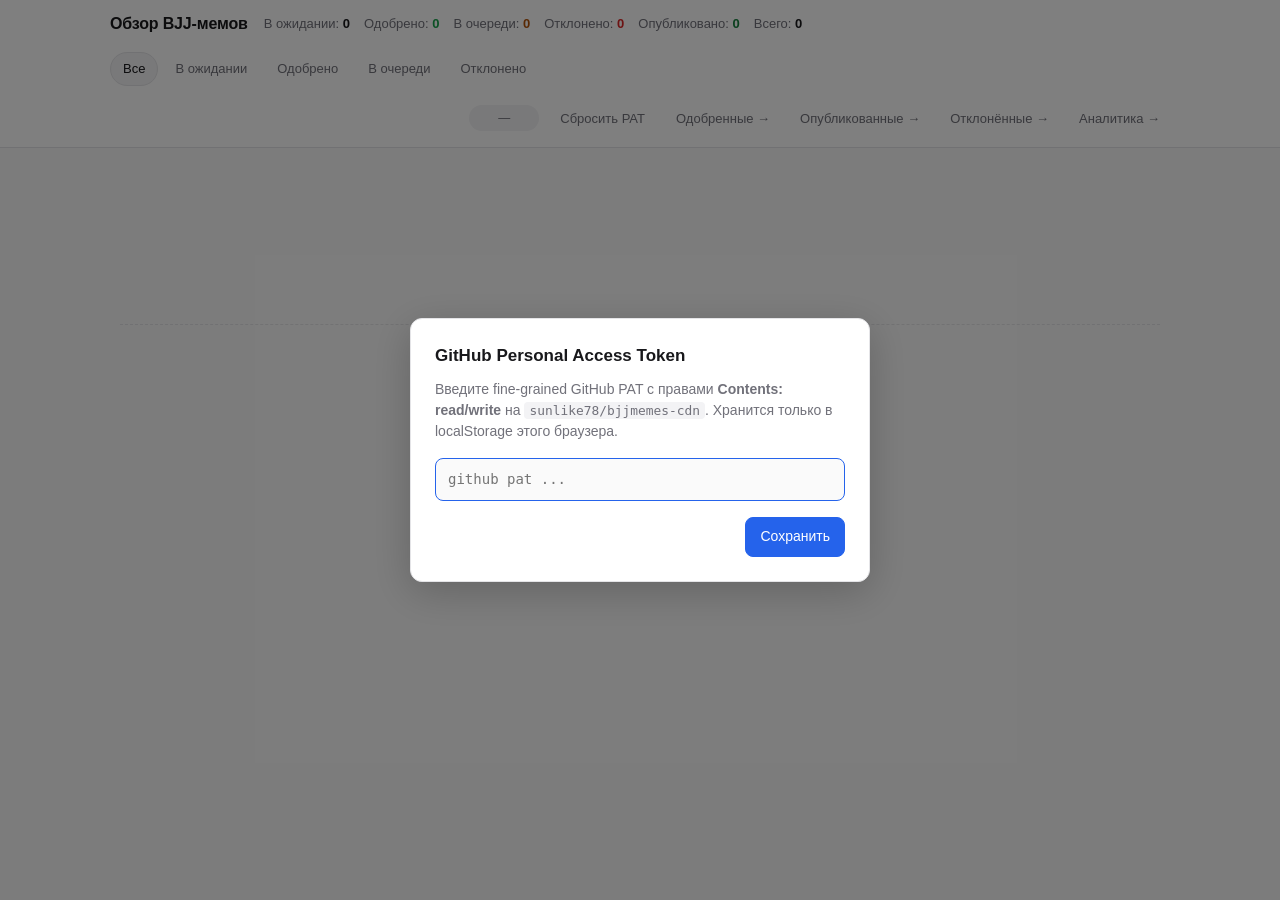
==== commit a363909f: "i18n: переводим UI сайта на русский Все пользовательские строки локализованы по единому глоссарию. К" ====
--- a/docs/index.html
+++ b/docs/index.html
@@ -1,49 +1,49 @@
 <!DOCTYPE html>
-<html lang="en">
+<html lang="ru">
 <head>
 <meta charset="UTF-8" />
 <meta name="viewport" content="width=device-width, initial-scale=1" />
 <meta name="robots" content="noindex, nofollow" />
-<title>BJJ Memes Review</title>
+<title>Обзор BJJ-мемов</title>
 <link rel="stylesheet" href="style.css" />
 </head>
 <body>
 <header class="topbar">
   <div class="topbar-inner">
-    <h1 class="title">BJJ Memes Review</h1>
+    <h1 class="title">Обзор BJJ-мемов</h1>
 
     <div class="counters" aria-live="polite">
-      <span class="counter" data-counter="pending">Pending: <b id="count-pending">0</b></span>
-      <span class="counter" data-counter="approved">Approved: <b id="count-approved">0</b></span>
-      <span class="counter" data-counter="accepted">Accepted: <b id="count-accepted">0</b></span>
-      <span class="counter" data-counter="rejected">Rejected: <b id="count-rejected">0</b></span>
-      <span class="counter" data-counter="published">Published: <b id="count-published">0</b></span>
-      <span class="counter" data-counter="total">Total: <b id="count-total">0</b></span>
+      <span class="counter" data-counter="pending">В ожидании: <b id="count-pending">0</b></span>
+      <span class="counter" data-counter="approved">Одобрено: <b id="count-approved">0</b></span>
+      <span class="counter" data-counter="accepted">В очереди: <b id="count-accepted">0</b></span>
+      <span class="counter" data-counter="rejected">Отклонено: <b id="count-rejected">0</b></span>
+      <span class="counter" data-counter="published">Опубликовано: <b id="count-published">0</b></span>
+      <span class="counter" data-counter="total">Всего: <b id="count-total">0</b></span>
     </div>
 
-    <div class="filters" role="tablist" aria-label="Filter">
-      <button class="filter-btn is-active" data-filter="all" type="button">All</button>
-      <button class="filter-btn" data-filter="pending" type="button">Pending</button>
-      <button class="filter-btn" data-filter="approved" type="button">Approved</button>
-      <button class="filter-btn" data-filter="accepted" type="button">Accepted</button>
-      <button class="filter-btn" data-filter="rejected" type="button">Rejected</button>
-      <button class="filter-btn" data-filter="published" type="button" hidden>Published</button>
+    <div class="filters" role="tablist" aria-label="Фильтр">
+      <button class="filter-btn is-active" data-filter="all" type="button">Все</button>
+      <button class="filter-btn" data-filter="pending" type="button">В ожидании</button>
+      <button class="filter-btn" data-filter="approved" type="button">Одобрено</button>
+      <button class="filter-btn" data-filter="accepted" type="button">В очереди</button>
+      <button class="filter-btn" data-filter="rejected" type="button">Отклонено</button>
+      <button class="filter-btn" data-filter="published" type="button" hidden>Опубликовано</button>
     </div>
 
     <div class="topbar-right">
-      <span id="save-status" class="save-status" aria-live="polite">idle</span>
-      <button id="reset-pat" class="btn btn-ghost" type="button">Reset PAT</button>
-      <a class="nav-link" href="accepted.html">Accepted &rarr;</a>
-      <a class="nav-link" href="published.html">Published &rarr;</a>
-      <a class="nav-link" href="rejected.html">Rejected &rarr;</a>
-      <a class="nav-link" href="analytics.html">Analytics &rarr;</a>
+      <span id="save-status" class="save-status" aria-live="polite">—</span>
+      <button id="reset-pat" class="btn btn-ghost" type="button">Сбросить PAT</button>
+      <a class="nav-link" href="accepted.html">Одобренные &rarr;</a>
+      <a class="nav-link" href="published.html">Опубликованные &rarr;</a>
+      <a class="nav-link" href="rejected.html">Отклонённые &rarr;</a>
+      <a class="nav-link" href="analytics.html">Аналитика &rarr;</a>
     </div>
   </div>
 </header>
 
 <main id="gallery" class="gallery" aria-live="polite">
   <div class="empty-state" id="empty-state" hidden>
-    <p>Loading...</p>
+    <p>Загрузка…</p>
   </div>
 </main>
 
@@ -56,7 +56,7 @@
       <path d="M8 3v6h8V3" fill="none" stroke="currentColor" stroke-width="1.8" stroke-linejoin="round"/>
       <rect x="7" y="13" width="10" height="8" fill="none" stroke="currentColor" stroke-width="1.8" stroke-linejoin="round"/>
     </svg>
-    <span id="save-fab-label">No changes to save</span>
+    <span id="save-fab-label">Нет изменений</span>
   </button>
 </section>
 
@@ -66,13 +66,13 @@
   <div class="modal-card">
     <h2 id="pat-modal-title">GitHub Personal Access Token</h2>
     <p class="modal-body">
-      Enter a fine-grained GitHub PAT with <b>Contents: read/write</b>
-      on <code>sunlike78/bjjmemes-cdn</code>. Stored only in this browser's localStorage.
+      Введите fine-grained GitHub PAT с правами <b>Contents: read/write</b>
+      на <code>sunlike78/bjjmemes-cdn</code>. Хранится только в localStorage этого браузера.
     </p>
     <form id="pat-form" autocomplete="off">
       <input type="password" id="pat-input" name="pat" placeholder="github_pat_..." required autocomplete="new-password" spellcheck="false" />
       <div class="modal-actions">
-        <button class="btn btn-primary" type="submit">Save</button>
+        <button class="btn btn-primary" type="submit">Сохранить</button>
       </div>
     </form>
   </div>
@@ -97,29 +97,29 @@
       </div>
       <pre class="caption"></pre>
       <details class="explanation">
-        <summary>Explanation</summary>
+        <summary>Пояснение</summary>
         <div class="explanation-body"></div>
       </details>
       <label class="comment-label">
-        <span class="sr-only">Comment</span>
-        <textarea class="comment" rows="1" placeholder="Comment (optional)"></textarea>
+        <span class="sr-only">Комментарий</span>
+        <textarea class="comment" rows="1" placeholder="Комментарий (необязательно)"></textarea>
       </label>
-      <div class="rating" role="radiogroup" aria-label="Quality rating (used for self-learning)">
-        <button type="button" class="star" data-value="1" aria-label="1 star">★</button>
-        <button type="button" class="star" data-value="2" aria-label="2 stars">★</button>
-        <button type="button" class="star" data-value="3" aria-label="3 stars">★</button>
-        <button type="button" class="star" data-value="4" aria-label="4 stars">★</button>
-        <button type="button" class="star" data-value="5" aria-label="5 stars">★</button>
-        <span class="rating-hint" aria-hidden="true">quality</span>
+      <div class="rating" role="radiogroup" aria-label="Оценка качества (для самообучения)">
+        <button type="button" class="star" data-value="1" aria-label="1 звезда">★</button>
+        <button type="button" class="star" data-value="2" aria-label="2 звезды">★</button>
+        <button type="button" class="star" data-value="3" aria-label="3 звезды">★</button>
+        <button type="button" class="star" data-value="4" aria-label="4 звезды">★</button>
+        <button type="button" class="star" data-value="5" aria-label="5 звёзд">★</button>
+        <span class="rating-hint" aria-hidden="true">качество</span>
       </div>
       <div class="actions">
         <button class="btn btn-approve" type="button">
           <svg viewBox="0 0 24 24" width="16" height="16" aria-hidden="true"><path d="M5 12l5 5L20 7" fill="none" stroke="currentColor" stroke-width="2.5" stroke-linecap="round" stroke-linejoin="round"/></svg>
-          Approve
+          Одобрить
         </button>
         <button class="btn btn-reject" type="button">
           <svg viewBox="0 0 24 24" width="16" height="16" aria-hidden="true"><path d="M6 6l12 12M18 6L6 18" fill="none" stroke="currentColor" stroke-width="2.5" stroke-linecap="round" stroke-linejoin="round"/></svg>
-          Reject
+          Отклонить
         </button>
       </div>
       <div class="readonly-info" hidden></div>
@@ -131,10 +131,10 @@
   <article class="row row-broken">
     <div class="row-body">
       <div class="row-meta">
-        <span class="status-pill" data-status="broken"><span class="status-glyph">!</span><span class="status-label">broken</span></span>
+        <span class="status-pill" data-status="broken"><span class="status-glyph">!</span><span class="status-label">повреждено</span></span>
         <span class="row-id"></span>
       </div>
-      <p class="broken-msg">This meme record is malformed and cannot be reviewed.</p>
+      <p class="broken-msg">Запись мема повреждена — ревью невозможно.</p>
     </div>
   </article>
 </template>
--- a/docs/style.css
+++ b/docs/style.css
@@ -1152,10 +1152,254 @@
   margin: 0;
 }
 
+/* ------ Profile header ------ */
+.profile-header { min-width: 0; }
+.profile-card {
+  display: flex;
+  gap: 24px;
+  align-items: center;
+  padding: 24px;
+  background: var(--surface);
+  border: 1px solid var(--border);
+  border-radius: var(--radius);
+  box-shadow: var(--shadow);
+  min-width: 0;
+}
+.profile-avatar-wrap {
+  position: relative;
+  width: 96px;
+  height: 96px;
+  flex-shrink: 0;
+}
+.profile-avatar,
+.profile-avatar-placeholder {
+  width: 96px;
+  height: 96px;
+  border-radius: 50%;
+  object-fit: cover;
+  display: block;
+  background: var(--surface-2);
+}
+.profile-avatar {
+  position: absolute;
+  inset: 0;
+}
+.profile-avatar-placeholder {
+  display: flex;
+  align-items: center;
+  justify-content: center;
+  color: var(--text-muted);
+  font-size: 36px;
+  font-weight: 600;
+  letter-spacing: -0.02em;
+  border: 1px solid var(--border);
+}
+.profile-info {
+  display: flex;
+  flex-direction: column;
+  gap: 10px;
+  min-width: 0;
+  flex: 1;
+}
+.profile-name {
+  display: flex;
+  align-items: baseline;
+  gap: 10px;
+  flex-wrap: wrap;
+}
+.profile-name-full {
+  font-size: 18px;
+  font-weight: 600;
+  color: var(--text);
+  letter-spacing: -0.01em;
+}
+.profile-handle {
+  color: var(--text-muted);
+  font-size: 14px;
+}
+.profile-stats {
+  display: flex;
+  gap: 28px;
+  flex-wrap: wrap;
+}
+.profile-stat {
+  display: flex;
+  flex-direction: column;
+  gap: 2px;
+}
+.profile-stat-value {
+  font-size: 24px;
+  font-weight: 600;
+  color: var(--text);
+  font-variant-numeric: tabular-nums;
+  letter-spacing: -0.02em;
+}
+.profile-stat-label {
+  font-size: 11px;
+  text-transform: uppercase;
+  letter-spacing: 0.06em;
+  color: var(--text-muted);
+}
+.profile-extras {
+  display: flex;
+  flex-direction: column;
+  gap: 4px;
+  min-width: 0;
+}
+.profile-bio {
+  margin: 0;
+  color: var(--text-muted);
+  font-size: 13px;
+  line-height: 1.45;
+  overflow-wrap: anywhere;
+}
+.profile-link {
+  font-size: 12px;
+  color: var(--accent);
+  text-decoration: none;
+  align-self: flex-start;
+}
+.profile-link:hover { text-decoration: underline; }
+.warn-pill {
+  display: inline-flex;
+  align-items: center;
+  gap: 6px;
+  padding: 6px 14px;
+  background: var(--pending-bg);
+  color: var(--text-muted);
+  border-radius: 999px;
+  font-size: 13px;
+}
+
+/* ------ Follower growth chart ------ */
+.growth-svg {
+  width: 100%;
+  height: auto;
+  display: block;
+}
+.chart-subtitle {
+  margin: 0 0 6px;
+  font-size: 12px;
+  color: var(--text-faint);
+}
+
+/* ------ Approval funnel ------ */
+.funnel-wrap {
+  display: flex;
+  flex-direction: column;
+  gap: 6px;
+}
+.funnel-row {
+  display: grid;
+  grid-template-columns: 100px 1fr;
+  align-items: center;
+  gap: 14px;
+}
+.funnel-label {
+  font-size: 12px;
+  text-transform: uppercase;
+  letter-spacing: 0.06em;
+  color: var(--text-muted);
+  font-weight: 500;
+}
+.funnel-bar-wrap {
+  display: flex;
+  align-items: center;
+  gap: 10px;
+  min-width: 0;
+}
+.funnel-bar {
+  height: 28px;
+  border-radius: 6px;
+  background: #4a6fa5;
+  transition: width 0.3s ease;
+  min-width: 2px;
+}
+.funnel-bar.is-reject { background: var(--reject); }
+.funnel-value {
+  font-variant-numeric: tabular-nums;
+  font-size: 13px;
+  color: var(--text);
+  font-weight: 500;
+}
+.funnel-pill-wrap {
+  display: grid;
+  grid-template-columns: 100px 1fr;
+  gap: 14px;
+  margin: 2px 0;
+}
+.funnel-pill-wrap > :first-child { grid-column: 2; }
+.funnel-pill {
+  display: inline-block;
+  padding: 2px 10px;
+  font-size: 11px;
+  color: var(--text-muted);
+  background: var(--surface-2);
+  border: 1px solid var(--border);
+  border-radius: 999px;
+  font-variant-numeric: tabular-nums;
+}
+
+/* ------ Recommendations ------ */
+.recs-subline {
+  margin: 0;
+  font-size: 12px;
+  color: var(--text-faint);
+}
+.recommendations {
+  display: flex;
+  flex-direction: column;
+  gap: 8px;
+}
+.rec-row {
+  display: flex;
+  align-items: center;
+  gap: 12px;
+  padding: 10px 12px;
+  background: var(--surface-2);
+  border-radius: 8px;
+  font-size: 13px;
+  flex-wrap: wrap;
+}
+.rec-pill {
+  display: inline-flex;
+  align-items: center;
+  padding: 3px 10px;
+  border-radius: 999px;
+  background: var(--surface);
+  border: 1px solid var(--border);
+  color: var(--text-muted);
+  font-size: 11px;
+  text-transform: uppercase;
+  letter-spacing: 0.05em;
+  font-weight: 600;
+  flex-shrink: 0;
+}
+.rec-text { color: var(--text); }
+
 @media (max-width: 720px) {
   .analytics-main { padding: 16px 14px 60px; gap: 22px; }
   .stat-card-value { font-size: 22px; }
   .donut-wrap { gap: 14px; justify-content: center; }
   .top-post { grid-template-columns: 64px 1fr; }
   .top-post-thumb { width: 64px; height: 64px; }
-}
+  .profile-card {
+    flex-wrap: wrap;
+    padding: 18px;
+    gap: 16px;
+  }
+  .profile-avatar-wrap,
+  .profile-avatar,
+  .profile-avatar-placeholder {
+    width: 72px;
+    height: 72px;
+  }
+  .profile-avatar-placeholder { font-size: 28px; }
+  .profile-stats { gap: 18px; }
+  .profile-stat-value { font-size: 20px; }
+  .funnel-row,
+  .funnel-pill-wrap {
+    grid-template-columns: 88px 1fr;
+    gap: 10px;
+  }
+}
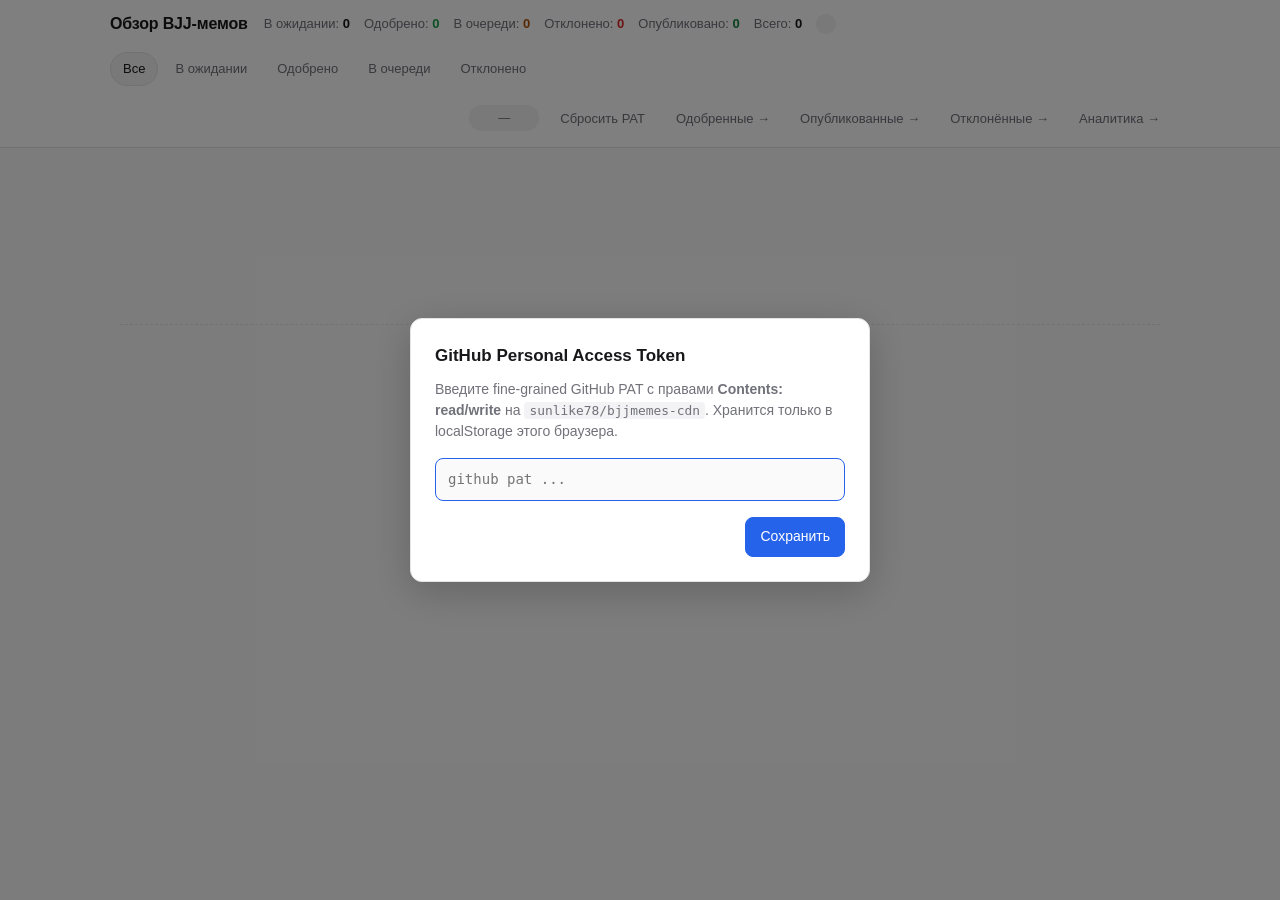
==== commit af507747: "analytics+cards: claude scores on every card + growth/engagement/anomaly/merch sections" ====
--- a/docs/index.html
+++ b/docs/index.html
@@ -19,6 +19,7 @@
       <span class="counter" data-counter="rejected">Отклонено: <b id="count-rejected">0</b></span>
       <span class="counter" data-counter="published">Опубликовано: <b id="count-published">0</b></span>
       <span class="counter" data-counter="total">Всего: <b id="count-total">0</b></span>
+      <span class="avg-score-line" id="avg-score-line"></span>
     </div>
 
     <div class="filters" role="tablist" aria-label="Фильтр">
--- a/docs/style.css
+++ b/docs/style.css
@@ -1403,3 +1403,334 @@
     gap: 10px;
   }
 }
+
+/* ==========================================================
+   Claude score badges (on every card near the thumbnail)
+   ========================================================== */
+.claude-score-wrap {
+  margin-top: 8px;
+  display: flex;
+  justify-content: flex-start;
+}
+.claude-score-pairs {
+  position: relative;
+  display: inline-flex;
+  gap: 4px;
+  align-items: center;
+  padding: 3px;
+  border-radius: 10px;
+  border: 1px solid transparent;
+  background: transparent;
+  cursor: help;
+  transition: background 0.12s, border-color 0.12s;
+}
+.claude-score-pairs:focus { outline: none; }
+.claude-score-pairs.is-high {
+  background: color-mix(in srgb, var(--approve) 12%, transparent);
+  border-color: color-mix(in srgb, var(--approve) 35%, var(--border));
+}
+.claude-score-pairs.is-low {
+  border-color: color-mix(in srgb, var(--reject) 55%, var(--border));
+  background: color-mix(in srgb, var(--reject) 8%, transparent);
+}
+.cs-pill {
+  display: inline-flex;
+  align-items: center;
+  gap: 4px;
+  font-size: 11px;
+  font-weight: 600;
+  padding: 3px 8px;
+  border-radius: 999px;
+  font-variant-numeric: tabular-nums;
+  line-height: 1.2;
+  white-space: nowrap;
+}
+.cs-pill--text {
+  color: #1e3a8a;
+  background: color-mix(in srgb, #4a6fa5 18%, var(--surface));
+  border: 1px solid color-mix(in srgb, #4a6fa5 35%, var(--border));
+}
+.cs-pill--image {
+  color: #92400e;
+  background: color-mix(in srgb, #c89840 18%, var(--surface));
+  border: 1px solid color-mix(in srgb, #c89840 40%, var(--border));
+}
+@media (prefers-color-scheme: dark) {
+  .cs-pill--text { color: #93c5fd; }
+  .cs-pill--image { color: #fbbf24; }
+}
+.cs-pill--unscored {
+  color: var(--text-faint);
+  background: var(--surface-2);
+  border: 1px dashed var(--border);
+  font-weight: 500;
+  font-size: 11px;
+  padding: 3px 10px;
+  border-radius: 999px;
+}
+.cs-pill-ico { font-size: 11px; line-height: 1; }
+
+/* Tooltip — reveal on hover / focus / .cs-sticky (tap on touch) */
+.cs-tooltip {
+  position: absolute;
+  top: calc(100% + 6px);
+  left: 0;
+  z-index: 40;
+  min-width: 220px;
+  max-width: 320px;
+  max-height: 200px;
+  overflow-y: auto;
+  padding: 10px 12px;
+  background: var(--surface);
+  color: var(--text);
+  border: 1px solid var(--border);
+  border-radius: 8px;
+  box-shadow: 0 4px 16px rgba(0,0,0,0.18);
+  font-size: 12px;
+  line-height: 1.45;
+  opacity: 0;
+  pointer-events: none;
+  transform: translateY(-4px);
+  transition: opacity 0.12s, transform 0.12s;
+}
+.claude-score-pairs:hover .cs-tooltip,
+.claude-score-pairs:focus-visible .cs-tooltip,
+.claude-score-pairs.cs-sticky .cs-tooltip {
+  opacity: 1;
+  pointer-events: auto;
+  transform: translateY(0);
+}
+.cs-tooltip-head {
+  font-size: 11px;
+  text-transform: uppercase;
+  letter-spacing: 0.06em;
+  color: var(--text-muted);
+  margin-bottom: 6px;
+  font-weight: 600;
+}
+.cs-tooltip-body { color: var(--text); white-space: pre-wrap; }
+.cs-tooltip-meta {
+  margin-top: 8px;
+  font-size: 11px;
+  color: var(--text-faint);
+  font-family: ui-monospace, SFMono-Regular, "SF Mono", Menlo, Consolas, monospace;
+}
+
+/* Place badges just under the thumbnail in card layouts */
+.card .claude-score-wrap {
+  padding: 0 12px;
+  margin: 8px 0 -4px;
+}
+/* On the index review row, put them inside the image column */
+.row .claude-score-wrap { margin-top: 6px; }
+
+/* Average-score header chip */
+.avg-score-line {
+  display: inline-flex;
+  align-items: center;
+  gap: 6px;
+  font-size: 13px;
+  color: var(--text-muted);
+  padding: 4px 10px;
+  background: var(--surface-2);
+  border-radius: 999px;
+}
+.avg-score-label { color: var(--text-muted); }
+.avg-score-val {
+  color: var(--text);
+  font-weight: 600;
+  font-variant-numeric: tabular-nums;
+}
+.avg-score-n { color: var(--text-faint); font-size: 11px; }
+
+/* ==========================================================
+   Growth analytics sections (added below the existing summary)
+   ========================================================== */
+.growth-head {
+  display: flex;
+  align-items: baseline;
+  gap: 16px;
+  flex-wrap: wrap;
+}
+.growth-num {
+  font-size: 36px;
+  font-weight: 700;
+  letter-spacing: -0.02em;
+  color: var(--text);
+  font-variant-numeric: tabular-nums;
+}
+.growth-deltas {
+  display: flex;
+  gap: 14px;
+  flex-wrap: wrap;
+  font-size: 13px;
+  color: var(--text-muted);
+}
+.growth-delta { display: inline-flex; gap: 4px; align-items: baseline; font-variant-numeric: tabular-nums; }
+.growth-delta-label { color: var(--text-muted); font-size: 11px; text-transform: uppercase; letter-spacing: 0.05em; }
+.growth-delta-val { font-weight: 600; }
+.growth-delta.is-pos .growth-delta-val { color: var(--approve); }
+.growth-delta.is-neg .growth-delta-val { color: var(--reject); }
+.growth-delta.is-zero .growth-delta-val { color: var(--text-muted); }
+
+.engagement-grid {
+  display: grid;
+  grid-template-columns: 1fr;
+  gap: 12px;
+}
+.engagement-headline {
+  font-size: 28px;
+  font-weight: 700;
+  color: var(--text);
+  font-variant-numeric: tabular-nums;
+}
+.bench-note {
+  font-size: 12px;
+  color: var(--text-faint);
+  border-left: 2px solid #2d8a7f;
+  padding-left: 8px;
+}
+
+.best-worst-pair {
+  display: grid;
+  grid-template-columns: 1fr 1fr;
+  gap: 12px;
+}
+@media (max-width: 720px) { .best-worst-pair { grid-template-columns: 1fr; } }
+.bw-card {
+  display: grid;
+  grid-template-columns: 64px 1fr;
+  gap: 10px;
+  padding: 10px;
+  border: 1px solid var(--border);
+  border-radius: 8px;
+  background: var(--surface);
+}
+.bw-card img { width: 64px; height: 64px; object-fit: cover; border-radius: 6px; display: block; background: var(--surface-2); }
+.bw-card-label { font-size: 11px; text-transform: uppercase; letter-spacing: 0.05em; color: var(--text-muted); }
+.bw-card-rate { font-size: 18px; font-weight: 600; color: var(--text); font-variant-numeric: tabular-nums; }
+.bw-card-cap { font-size: 12px; color: var(--text-muted); overflow: hidden; display: -webkit-box; -webkit-line-clamp: 2; -webkit-box-orient: vertical; }
+.bw-card.is-best .bw-card-rate { color: var(--approve); }
+.bw-card.is-worst .bw-card-rate { color: var(--reject); }
+
+.save-top-list {
+  list-style: none;
+  padding: 0;
+  margin: 0;
+  display: flex;
+  flex-direction: column;
+  gap: 8px;
+}
+.save-top-list li {
+  display: grid;
+  grid-template-columns: 48px 1fr auto;
+  gap: 10px;
+  align-items: center;
+  padding: 6px 10px;
+  background: var(--surface-2);
+  border-radius: 8px;
+}
+.save-top-list img { width: 48px; height: 48px; border-radius: 6px; object-fit: cover; background: var(--surface); }
+.save-top-cap { font-size: 12px; color: var(--text); overflow: hidden; display: -webkit-box; -webkit-line-clamp: 1; -webkit-box-orient: vertical; }
+.save-top-rate { font-weight: 600; color: var(--text); font-variant-numeric: tabular-nums; font-size: 13px; }
+
+.funnel-mini {
+  display: flex;
+  align-items: stretch;
+  gap: 10px;
+  flex-wrap: wrap;
+}
+.funnel-mini-step {
+  flex: 1 1 140px;
+  padding: 10px 12px;
+  background: var(--surface-2);
+  border: 1px solid var(--border);
+  border-radius: 8px;
+  display: flex;
+  flex-direction: column;
+  gap: 2px;
+}
+.funnel-mini-label { font-size: 11px; text-transform: uppercase; letter-spacing: 0.05em; color: var(--text-muted); }
+.funnel-mini-val { font-size: 22px; font-weight: 600; color: var(--text); font-variant-numeric: tabular-nums; }
+.funnel-mini-conv { font-size: 12px; color: var(--text-muted); }
+
+.anomaly-list {
+  list-style: none;
+  padding: 0;
+  margin: 0;
+  display: flex;
+  flex-direction: column;
+  gap: 6px;
+}
+.anomaly-list li {
+  display: grid;
+  grid-template-columns: 1fr auto;
+  gap: 10px;
+  align-items: center;
+  padding: 8px 12px;
+  border-left: 2px solid color-mix(in srgb, #c89840 55%, var(--border));
+  background: color-mix(in srgb, #c89840 7%, var(--surface-2));
+  border-radius: 0 8px 8px 0;
+  font-size: 13px;
+}
+.anomaly-trigger { font-size: 12px; color: var(--text-muted); }
+.anomaly-tag {
+  font-size: 11px;
+  padding: 2px 8px;
+  background: var(--surface);
+  border: 1px solid var(--border);
+  border-radius: 999px;
+  color: var(--text-muted);
+  text-transform: uppercase;
+  letter-spacing: 0.05em;
+}
+
+.heatmap-table {
+  border-collapse: collapse;
+  width: 100%;
+  font-size: 12px;
+}
+.heatmap-table th,
+.heatmap-table td {
+  padding: 6px 8px;
+  text-align: center;
+  border: 1px solid var(--border);
+}
+.heatmap-table th { color: var(--text-muted); font-weight: 500; background: var(--surface-2); }
+.heatmap-cell { position: relative; font-variant-numeric: tabular-nums; color: var(--text); }
+
+.hashtag-top {
+  display: flex;
+  flex-direction: column;
+  gap: 6px;
+}
+.hashtag-top-row {
+  display: grid;
+  grid-template-columns: 1fr auto auto;
+  gap: 10px;
+  padding: 8px 12px;
+  background: var(--surface-2);
+  border-radius: 8px;
+  font-size: 13px;
+  align-items: baseline;
+}
+.hashtag-top-tag { font-family: ui-monospace, SFMono-Regular, "SF Mono", Menlo, Consolas, monospace; color: var(--accent); }
+.hashtag-top-n { color: var(--text-muted); font-size: 12px; }
+.hashtag-top-rate { font-weight: 600; font-variant-numeric: tabular-nums; color: var(--text); }
+
+.merch-signal {
+  display: inline-flex;
+  align-items: center;
+  gap: 10px;
+  padding: 10px 16px;
+  font-size: 15px;
+  font-weight: 600;
+  border-radius: 999px;
+  border: 1px solid var(--border);
+  background: var(--surface-2);
+  color: var(--text);
+}
+.merch-signal.is-early { border-color: color-mix(in srgb, var(--reject) 35%, var(--border)); color: var(--reject); }
+.merch-signal.is-watch { border-color: color-mix(in srgb, #c89840 55%, var(--border)); color: #b45309; }
+.merch-signal.is-ready { border-color: color-mix(in srgb, var(--approve) 55%, var(--border)); color: var(--approve); }
+.merch-breakdown { margin-top: 6px; font-size: 12px; color: var(--text-faint); }
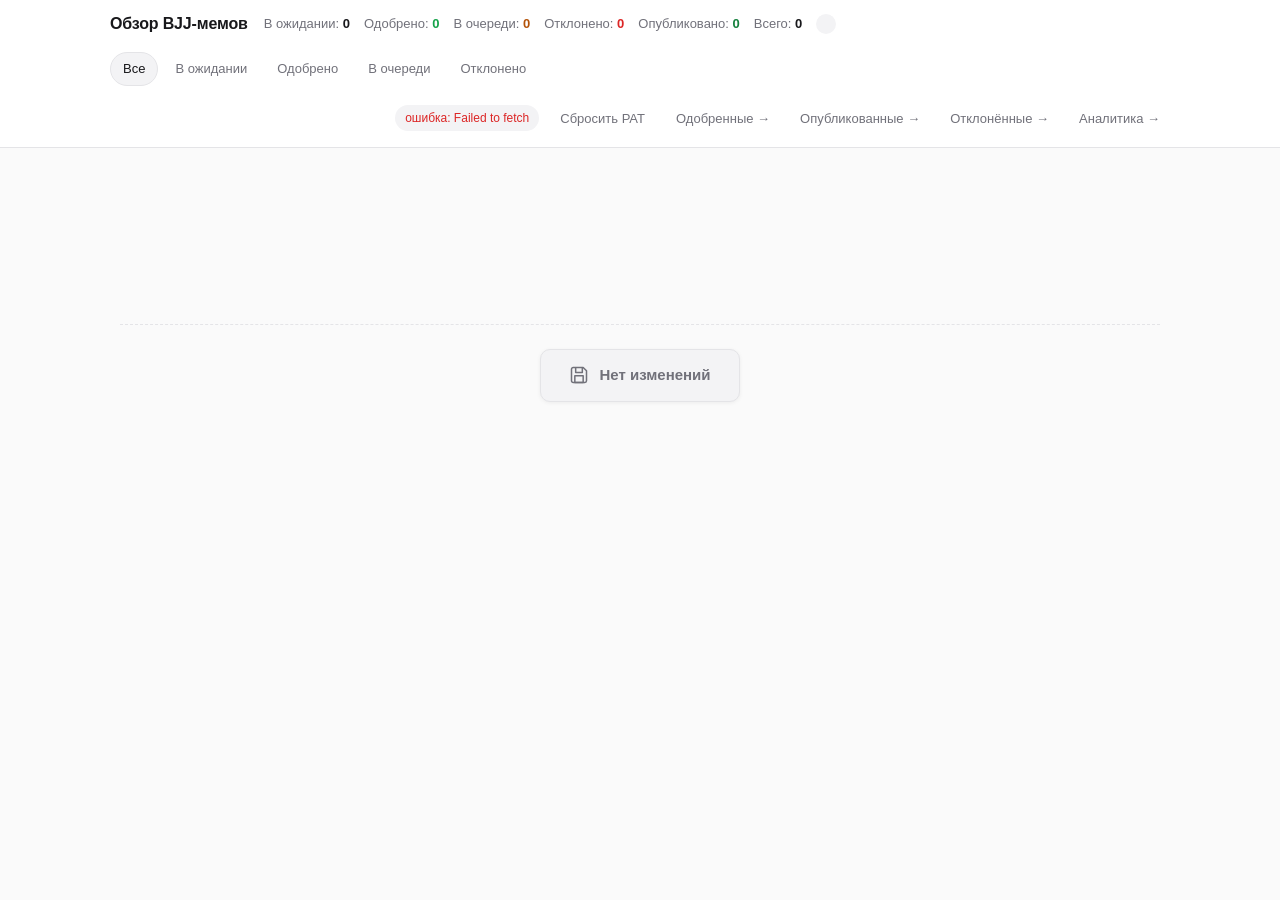
==== commit 450dcdfc: "fix: refresh review app on mobile" ====
--- a/docs/index.html
+++ b/docs/index.html
@@ -140,6 +140,7 @@
   </article>
 </template>
 
-<script type="module" src="app.js"></script>
+<!-- Cache-bust the public gallery bootstrap after the no-PAT browse fix. -->
+<script type="module" src="app.js?v=d1bcace"></script>
 </body>
 </html>
--- a/docs/style.css
+++ b/docs/style.css
@@ -1455,9 +1455,27 @@
   background: color-mix(in srgb, #c89840 18%, var(--surface));
   border: 1px solid color-mix(in srgb, #c89840 40%, var(--border));
 }
+.cs-pill--overall {
+  color: #374151;
+  background: color-mix(in srgb, var(--text) 8%, var(--surface));
+  border: 1px solid color-mix(in srgb, var(--text) 20%, var(--border));
+}
+.claude-score-pairs.is-high .cs-pill--overall {
+  color: #065f46;
+  background: color-mix(in srgb, var(--approve) 18%, var(--surface));
+  border-color: color-mix(in srgb, var(--approve) 45%, var(--border));
+}
+.claude-score-pairs.is-low .cs-pill--overall {
+  color: #991b1b;
+  background: color-mix(in srgb, var(--reject) 16%, var(--surface));
+  border-color: color-mix(in srgb, var(--reject) 50%, var(--border));
+}
 @media (prefers-color-scheme: dark) {
   .cs-pill--text { color: #93c5fd; }
   .cs-pill--image { color: #fbbf24; }
+  .cs-pill--overall { color: #e5e7eb; }
+  .claude-score-pairs.is-high .cs-pill--overall { color: #6ee7b7; }
+  .claude-score-pairs.is-low .cs-pill--overall { color: #fca5a5; }
 }
 .cs-pill--unscored {
   color: var(--text-faint);
@@ -1734,3 +1752,154 @@
 .merch-signal.is-watch { border-color: color-mix(in srgb, #c89840 55%, var(--border)); color: #b45309; }
 .merch-signal.is-ready { border-color: color-mix(in srgb, var(--approve) 55%, var(--border)); color: var(--approve); }
 .merch-breakdown { margin-top: 6px; font-size: 12px; color: var(--text-faint); }
+
+/* Sort control for accepted/published galleries */
+.sort-control {
+  display: inline-flex;
+  align-items: center;
+  gap: 6px;
+  margin-left: 8px;
+}
+.sort-btn {
+  font: inherit;
+  font-size: 12px;
+  padding: 4px 10px;
+  background: var(--surface-2);
+  color: var(--text-muted);
+  border: 1px solid var(--border);
+  border-radius: 999px;
+  cursor: pointer;
+  transition: background 0.12s, color 0.12s, border-color 0.12s;
+}
+.sort-btn:hover { background: var(--surface); color: var(--text); }
+.sort-btn.is-active {
+  background: color-mix(in srgb, var(--accent, #4a6fa5) 18%, var(--surface));
+  color: var(--text);
+  border-color: color-mix(in srgb, var(--accent, #4a6fa5) 45%, var(--border));
+}
+
+/* Intent-score prototype chip (rewrites merch-readiness copy) */
+.intent-score-val {
+  font-size: 32px;
+  font-weight: 700;
+  color: var(--text);
+  font-variant-numeric: tabular-nums;
+  line-height: 1;
+}
+.intent-score-desc {
+  font-size: 12px;
+  color: var(--text-muted);
+  margin-top: 6px;
+  max-width: 520px;
+}
+.intent-score-future {
+  font-size: 11px;
+  color: var(--text-faint);
+  margin-top: 4px;
+  font-style: italic;
+}
+
+/* Shareability card inside summary-grid (reuses stat-card sizing) */
+.stat-card-tooltip {
+  display: inline-flex;
+  align-items: center;
+  justify-content: center;
+  width: 14px;
+  height: 14px;
+  border-radius: 999px;
+  background: var(--surface-2);
+  color: var(--text-muted);
+  font-size: 10px;
+  margin-left: 4px;
+  cursor: help;
+  border: 1px solid var(--border);
+}
+
+/* Content-bucket performance table — same look as .analytics-table */
+.bucket-table {
+  width: 100%;
+  border-collapse: collapse;
+  font-size: 13px;
+}
+.bucket-table th, .bucket-table td {
+  padding: 8px 10px;
+  border-bottom: 1px solid var(--border);
+  text-align: left;
+}
+.bucket-table th {
+  font-weight: 500;
+  color: var(--text-muted);
+  background: var(--surface-2);
+  cursor: pointer;
+  user-select: none;
+}
+.bucket-table th.is-active { color: var(--text); }
+.bucket-table tbody tr:hover { background: var(--surface-2); }
+.bucket-table td { font-variant-numeric: tabular-nums; }
+
+/* Sample-size caveat pill next to headline numbers */
+.sample-caveat {
+  display: inline-block;
+  margin-left: 8px;
+  font-size: 11px;
+  padding: 2px 8px;
+  border-radius: 999px;
+  background: var(--surface-2);
+  color: var(--text-muted);
+  border: 1px dashed var(--border);
+  font-weight: 400;
+  vertical-align: middle;
+}
+
+/* "Coming soon" placeholder cards */
+.coming-soon-grid {
+  display: grid;
+  grid-template-columns: repeat(auto-fit, minmax(240px, 1fr));
+  gap: 12px;
+}
+.coming-soon-card {
+  padding: 12px 14px;
+  border: 1px dashed var(--border);
+  border-radius: 8px;
+  background: color-mix(in srgb, var(--surface-2) 60%, var(--surface));
+  display: flex;
+  flex-direction: column;
+  gap: 6px;
+}
+.coming-soon-title {
+  font-size: 13px;
+  font-weight: 600;
+  color: var(--text-muted);
+  display: flex;
+  align-items: center;
+  gap: 8px;
+}
+.coming-soon-badge {
+  font-size: 10px;
+  text-transform: uppercase;
+  letter-spacing: 0.06em;
+  padding: 2px 6px;
+  background: var(--surface-2);
+  border: 1px solid var(--border);
+  border-radius: 999px;
+  color: var(--text-faint);
+  font-weight: 500;
+}
+.coming-soon-text {
+  font-size: 12px;
+  color: var(--text-faint);
+  line-height: 1.4;
+  margin: 0;
+}
+
+/* Generic gate note (for anomaly / engagement below-threshold) */
+.gate-note {
+  padding: 10px 14px;
+  background: color-mix(in srgb, var(--text) 4%, var(--surface-2));
+  border: 1px solid var(--border);
+  border-left: 3px solid color-mix(in srgb, #c89840 55%, var(--border));
+  border-radius: 0 8px 8px 0;
+  color: var(--text-muted);
+  font-size: 13px;
+  line-height: 1.5;
+}
